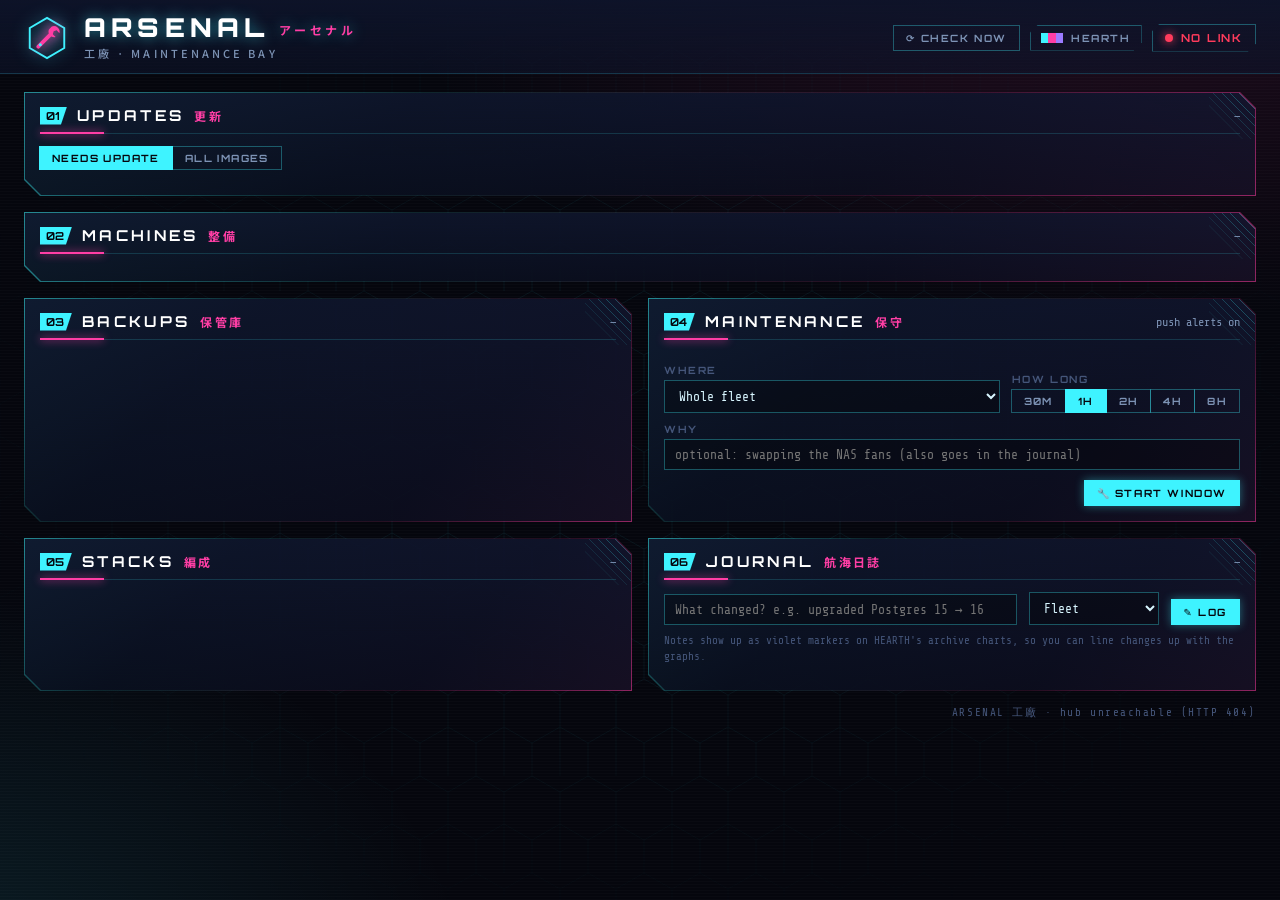
==== app/static/arsenal.html @ 96177a73 "v3.3: GATE service portal and ARSENAL maintenance bay" ====
<!doctype html>
<html lang="en">
<head>
<meta charset="utf-8">
<meta name="viewport" content="width=device-width, initial-scale=1">
<title>ARSENAL // 工廠</title>
<meta name="theme-color" content="#05060d">
<link rel="icon" href="data:image/svg+xml,%3Csvg xmlns='http://www.w3.org/2000/svg' viewBox='0 0 32 32'%3E%3Cpath d='M16 2 29 9.5v13L16 30 3 22.5v-13z' fill='%2305060d' stroke='%233ef3ff' stroke-width='2'/%3E%3Cpath d='M10 22 19 13M17 11l4 4M9 21l2 2' stroke='%23ff3ea5' stroke-width='2.6' fill='none' stroke-linecap='round'/%3E%3C/svg%3E">
<link rel="preconnect" href="https://fonts.googleapis.com">
<link rel="preconnect" href="https://fonts.gstatic.com" crossorigin>
<link href="https://fonts.googleapis.com/css2?family=Orbitron:wght@500;700;900&family=Rajdhani:wght@500;600;700&family=Share+Tech+Mono&family=Noto+Sans+JP:wght@400;700&display=swap" rel="stylesheet">
<link rel="stylesheet" href="style.css">
<script>try{var t=new URLSearchParams(location.search).get('theme')||localStorage.getItem('hearth.theme');if(t&&t!=='hearth')document.documentElement.dataset.theme=t}catch(e){}</script>
</head>
<body class="arsenal">
<div class="bg-hex" aria-hidden="true"></div>
<div class="bg-scan" aria-hidden="true"></div>

<header class="top a-top">
  <a class="brand" href="./" title="Back to system select">
    <svg class="brand-mark" viewBox="0 0 48 48" aria-hidden="true">
      <path d="M24 3 42 13.5v21L24 45 6 34.5v-21z" class="bm-hex"/>
      <path d="M15 33 28 20" class="bm-wrench"/><path d="M26 15a6 6 0 0 0 7 8l-3-3 1-3 3-1 3 3a6 6 0 0 0-8-7z" class="bm-head"/>
      <circle cx="17" cy="31" r="1.6" class="bm-bolt"/>
    </svg>
    <div>
      <div class="logo">ARSENAL<em>アーセナル</em></div>
      <div class="sub">工廠 · MAINTENANCE BAY</div>
    </div>
  </a>
  <div class="a-stats" id="stats" aria-live="polite"></div>
  <div class="hud-ctl">
    <button class="tgl" id="checkAll" type="button" title="Check every machine for image updates now">⟳ CHECK NOW</button>
    <div class="theme-pick">
      <button class="tbtn" id="themeBtn" type="button" aria-haspopup="true" aria-expanded="false" title="Theme">
        <span class="sw"><i style="background:var(--a1)"></i><i style="background:var(--a2)"></i><i style="background:var(--a3)"></i></span><span id="themeName">HEARTH</span>
      </button>
      <div class="theme-menu" id="themeMenu" hidden></div>
    </div>
    <div class="link" id="link" title="Hub link"><i></i><span>NO LINK</span></div>
  </div>
</header>

<div class="a-ro" id="readonly" hidden><b>READ-ONLY // 閲覧専用</b> Updating, pruning and stack control need <code>HEARTH_ALLOW_CONTROL=1</code> on the hub, and on each agent you want to control. Checks, maintenance windows and the journal work without it.</div>

<main class="a-grid">
  <section class="panel a-upd" id="updates">
    <div class="ph"><span class="no">01</span><h2>UPDATES</h2><span class="jp">更新</span><span class="meta" id="updMeta">—</span></div>
    <div class="a-tools">
      <div class="seg-tabs" id="updView" role="tablist" aria-label="Which images to list">
        <button type="button" data-v="todo" class="on">NEEDS UPDATE</button><button type="button" data-v="all">ALL IMAGES</button>
      </div>
      <button class="tgl" id="updAll" type="button" hidden>⬆ UPDATE ALL</button>
      <span class="a-hint" id="updHint"></span>
    </div>
    <div class="a-table" id="updList" role="table" aria-label="Container images"></div>
    <div class="empty" id="updEmpty" hidden></div>
  </section>

  <section class="panel a-mach">
    <div class="ph"><span class="no">02</span><h2>MACHINES</h2><span class="jp">整備</span><span class="meta" id="machMeta">—</span></div>
    <div class="a-machines" id="machines"></div>
  </section>

  <section class="panel a-bk">
    <div class="ph"><span class="no">03</span><h2>BACKUPS</h2><span class="jp">保管庫</span><span class="meta" id="bkMeta">—</span></div>
    <div class="a-rows" id="backups"></div>
  </section>

  <section class="panel a-maint" id="maint">
    <div class="ph"><span class="no">04</span><h2>MAINTENANCE</h2><span class="jp">保守</span><span class="meta" id="mtMeta">push alerts on</span></div>
    <div class="a-rows" id="windows"></div>
    <form class="a-form" id="mtForm" autocomplete="off">
      <label>WHERE<select name="node" id="mtNode"><option value="">Whole fleet</option></select></label>
      <div class="lbl">HOW LONG<div class="seg-tabs" id="mtDur"><button type="button" data-m="30">30M</button><button type="button" data-m="60" class="on">1H</button><button type="button" data-m="120">2H</button><button type="button" data-m="240">4H</button><button type="button" data-m="480">8H</button></div></div>
      <label class="wide">WHY<input name="reason" maxlength="200" placeholder="optional: swapping the NAS fans (also goes in the journal)"></label>
      <button class="tgl on" type="submit">🔧 START WINDOW</button>
    </form>
  </section>

  <section class="panel a-stk">
    <div class="ph"><span class="no">05</span><h2>STACKS</h2><span class="jp">編成</span><span class="meta" id="stkMeta">—</span></div>
    <div id="stacks"></div>
  </section>

  <section class="panel a-jrn">
    <div class="ph"><span class="no">06</span><h2>JOURNAL</h2><span class="jp">航海日誌</span><span class="meta" id="jrnMeta">—</span></div>
    <form class="a-form a-note" id="jrnForm" autocomplete="off">
      <input name="text" maxlength="500" placeholder="What changed? e.g. upgraded Postgres 15 → 16" aria-label="Journal note" required>
      <select name="node" id="jrnNode" aria-label="Machine"><option value="">Fleet</option></select>
      <button class="tgl on" type="submit">✎ LOG</button>
    </form>
    <p class="a-hint">Notes show up as violet markers on HEARTH's archive charts, so you can line changes up with the graphs.</p>
    <ol class="a-journal" id="journal"></ol>
  </section>
</main>

<div class="modal" id="modal" role="dialog" aria-modal="true" aria-labelledby="modalTitle" hidden>
  <div class="modal-box">
    <header><h3 id="modalTitle"></h3><button class="sb-x" id="modalClose" type="button" aria-label="Close">✕</button></header>
    <div class="modal-body" id="modalBody"></div>
  </div>
</div>
<div class="toasts" id="toasts" aria-live="polite"></div>

<footer class="foot">ARSENAL 工廠 · <span id="footInfo">connecting to the hub</span></footer>

<script src="ui.js"></script>
<script src="arsenal.js"></script>
</body>
</html>
---- app/static/style.css ----
/* HEARTH // 炉心監視システム — sci-fi anime HUD */
/* Accent roles: --a1 primary, --a2 secondary, --a3 tertiary. Status colours (green/amber/red) never change. */
:root {
  --a1: #3ef3ff; --a1-rgb: 62, 243, 255;
  --a2: #ff3ea5; --a2-rgb: 255, 62, 165;
  --a3: #9b7bff; --a3-rgb: 155, 123, 255;
  --s-rgb: 14, 20, 42;
  --bg: #05060d;
  --bg2: #0a0d1c;
  --panel: rgba(9, 13, 28, 0.9);
  --text: #d8f6ff;
  --dim: #7d93b5;
  --faint: #45567a;
  --green: #5dff9e;
  --amber: #ffb63e;
  --red: #ff3b5c;
  --f-disp: "Orbitron", "Rajdhani", system-ui, sans-serif;
  --f-ui: "Rajdhani", "Noto Sans JP", system-ui, sans-serif;
  --f-mono: "Share Tech Mono", ui-monospace, "SFMono-Regular", Menlo, monospace;
  --f-jp: "Noto Sans JP", "Hiragino Sans", "Yu Gothic", sans-serif;
  --cut: 16px;
  --chamfer: polygon(0 0, calc(100% - var(--cut)) 0, 100% var(--cut), 100% 100%, var(--cut) 100%, 0 calc(100% - var(--cut)));
}
/* 赤警報 REDLINE */
:root[data-theme="redline"] {
  --a1: #ff6a3d; --a1-rgb: 255, 106, 61;
  --a2: #ffd23f; --a2-rgb: 255, 210, 63;
  --a3: #ff9a76; --a3-rgb: 255, 154, 118;
  --s-rgb: 38, 14, 12; --bg: #0b0405; --bg2: #160808; --panel: rgba(24, 9, 9, 0.9);
  --text: #ffe9e0; --dim: #b58a7d; --faint: #6e4a42;
}
/* 機甲 MECHA */
:root[data-theme="mecha"] {
  --a1: #8dff5c; --a1-rgb: 141, 255, 92;
  --a2: #ffe14d; --a2-rgb: 255, 225, 77;
  --a3: #4dffd2; --a3-rgb: 77, 255, 210;
  --s-rgb: 16, 30, 16; --bg: #040805; --bg2: #08110a; --panel: rgba(9, 20, 11, 0.9);
  --text: #e4ffe0; --dim: #86a982; --faint: #47613f;
}
/* 桜 SAKURA */
:root[data-theme="sakura"] {
  --a1: #ff9ad5; --a1-rgb: 255, 154, 213;
  --a2: #8fdcff; --a2-rgb: 143, 220, 255;
  --a3: #d4b3ff; --a3-rgb: 212, 179, 255;
  --s-rgb: 36, 16, 34; --bg: #0b0510; --bg2: #150a18; --panel: rgba(24, 10, 26, 0.9);
  --text: #ffeaf6; --dim: #b48aa6; --faint: #6b4a63;
}
/* 月蝕 ECLIPSE */
:root[data-theme="eclipse"] {
  --a1: #c3a6ff; --a1-rgb: 195, 166, 255;
  --a2: #ffcb5c; --a2-rgb: 255, 203, 92;
  --a3: #7fb4ff; --a3-rgb: 127, 180, 255;
  --s-rgb: 22, 16, 42; --bg: #06050e; --bg2: #0d0a1c; --panel: rgba(14, 10, 30, 0.9);
  --text: #ece6ff; --dim: #8d86b5; --faint: #4c4675;
}
/* 紅 KURENAI */
:root[data-theme="kurenai"] {
  --a1: #ff2e4d; --a1-rgb: 255, 46, 77;
  --a2: #ff8a8a; --a2-rgb: 255, 138, 138;
  --a3: #c21a3a; --a3-rgb: 194, 26, 58;
  --s-rgb: 34, 6, 10; --bg: #0a0203; --bg2: #160406; --panel: rgba(26, 5, 8, 0.9);
  --text: #ffe3e6; --dim: #b57a82; --faint: #6e3a42;
}
/* 深海 ABYSS */
:root[data-theme="abyss"] {
  --a1: #2f9bff; --a1-rgb: 47, 155, 255;
  --a2: #3effc1; --a2-rgb: 62, 255, 193;
  --a3: #5a6bff; --a3-rgb: 90, 107, 255;
  --s-rgb: 6, 18, 38; --bg: #02060d; --bg2: #051022; --panel: rgba(5, 14, 30, 0.9);
  --text: #def0ff; --dim: #7a97b8; --faint: #3c5475;
}
/* 黄金 AURUM */
:root[data-theme="aurum"] {
  --a1: #ffc94a; --a1-rgb: 255, 201, 74;
  --a2: #fff1b8; --a2-rgb: 255, 241, 184;
  --a3: #d98b2b; --a3-rgb: 217, 139, 43;
  --s-rgb: 30, 22, 8; --bg: #090702; --bg2: #141006; --panel: rgba(22, 16, 6, 0.9);
  --text: #fff5dc; --dim: #b5a27a; --faint: #6e5f3e;
}
/* 幽霊 SPECTER */
:root[data-theme="specter"] {
  --a1: #e6eef7; --a1-rgb: 230, 238, 247;
  --a2: #9fb4c9; --a2-rgb: 159, 180, 201;
  --a3: #6e8296; --a3-rgb: 110, 130, 150;
  --s-rgb: 20, 23, 28; --bg: #060708; --bg2: #0d0f12; --panel: rgba(16, 18, 22, 0.9);
  --text: #f2f5f8; --dim: #8c96a2; --faint: #4c5560;
}
:root {
  --line: rgba(var(--a1-rgb), 0.16);
  --line-2: rgba(var(--a1-rgb), 0.32);
  --a1-d: rgba(var(--a1-rgb), 0.55);
  --a2-d: rgba(var(--a2-rgb), 0.55);
}

* { box-sizing: border-box; }
html, body { margin: 0; }
body {
  background: radial-gradient(1200px 700px at 85% -10%, rgba(var(--a2-rgb), 0.13), transparent 60%),
              radial-gradient(1000px 700px at -10% 110%, rgba(var(--a1-rgb), 0.11), transparent 60%),
              var(--bg);
  color: var(--text);
  font: 500 15px/1.35 var(--f-ui);
  min-height: 100vh;
  overflow-x: hidden;
  -webkit-font-smoothing: antialiased;
}
button, input { font: inherit; color: inherit; }
b { font-weight: 600; }

/* ── background layers ── */
.bg-hex, .bg-scan { position: fixed; inset: 0; pointer-events: none; z-index: 0; }
.bg-hex {
  --hex: url("data:image/svg+xml,%3Csvg xmlns='http://www.w3.org/2000/svg' width='56' height='97' viewBox='0 0 56 97'%3E%3Cpath d='M28 0 56 16v32L28 64 0 48V16zM28 64v33M0 48v49M56 48v49' fill='none' stroke='%23000'/%3E%3C/svg%3E");
  background: var(--a1); opacity: .06;
  -webkit-mask: var(--hex) 0 0 / 56px 97px repeat, radial-gradient(ellipse at center, #000 30%, transparent 85%);
  -webkit-mask-composite: source-in;
  mask: var(--hex) 0 0 / 56px 97px repeat, radial-gradient(ellipse at center, #000 30%, transparent 85%);
  mask-composite: intersect;
}
.bg-scan {
  background: repeating-linear-gradient(0deg, rgba(255, 255, 255, 0.018) 0 1px, transparent 1px 3px);
}
.bg-scan::after {
  content: ""; position: absolute; left: 0; right: 0; height: 180px; top: -200px;
  background: linear-gradient(180deg, transparent, rgba(var(--a1-rgb), 0.05), transparent);
  animation: sweep 9s linear infinite;
}
@keyframes sweep { to { transform: translateY(calc(100vh + 400px)); } }

/* ── boot ── */
#boot {
  position: fixed; inset: 0; z-index: 100; display: grid; place-items: center;
  background: var(--bg); transition: opacity .6s ease, visibility .6s;
}
#boot.done { opacity: 0; visibility: hidden; }
#boot[hidden] { display: none; }
.boot-box { width: min(560px, calc(100vw - 32px)); }
.boot-logo { font: 900 44px/1 var(--f-disp); letter-spacing: .18em; color: var(--a1);
  text-shadow: 0 0 18px var(--a1-d); display: flex; flex-direction: column; gap: 8px; }
.boot-logo span { font: 700 14px var(--f-jp); letter-spacing: .5em; color: var(--a2); text-shadow: 0 0 12px var(--a2-d); }
#bootLog { font: 13px/1.6 var(--f-mono); color: var(--dim); min-height: 10.5em; margin: 22px 0 14px; white-space: pre-wrap; }
#bootLog .ok { color: var(--green); }
.boot-bar { height: 4px; background: rgba(var(--a1-rgb), .12); }
.boot-bar i { display: block; height: 100%; width: 0; background: linear-gradient(90deg, var(--a1), var(--a2));
  box-shadow: 0 0 12px var(--a1); transition: width .25s; }

/* ── alert banner ── */
.alert-banner {
  position: relative; z-index: 5; display: none; align-items: center; gap: 14px; padding: 6px 16px;
  background: rgba(255, 59, 92, .14); border-bottom: 1px solid var(--red); color: #ffd5dc;
  font: 600 14px var(--f-ui); letter-spacing: .08em;
}
.alert-banner b { color: var(--red); font-family: var(--f-disp); font-size: 13px; letter-spacing: .14em; animation: blink 1s steps(2) infinite; }
.alert-banner .hz { flex: 1; height: 10px; min-width: 20px;
  background: repeating-linear-gradient(-45deg, var(--red) 0 8px, transparent 8px 16px); opacity: .7; }
body.alerting .alert-banner { display: flex; }
@keyframes blink { 50% { opacity: .35; } }

/* ── header ── */
a.brand { color: inherit; text-decoration: none; }
.top {
  /* above the ticker/fleet/stale banner (z 2) so the theme dropdown isn't covered by them */
  position: relative; z-index: 10; display: grid; grid-template-columns: auto 1fr auto auto; align-items: center;
  gap: 28px; padding: 14px 24px 12px; border-bottom: 1px solid var(--line);
  background: linear-gradient(180deg, rgba(var(--s-rgb), .95), rgba(var(--s-rgb), .6));
}
.brand { display: flex; align-items: center; gap: 14px; }
.brand-mark { width: 46px; height: 46px; filter: drop-shadow(0 0 8px var(--a1-d)); }
.bm-hex { fill: none; stroke: var(--a1); stroke-width: 2; }
.bm-flame { fill: var(--a2); filter: drop-shadow(0 0 6px var(--a2)); animation: flicker 2.4s ease-in-out infinite; transform-origin: 24px 34px; }
@keyframes flicker { 0%, 100% { transform: scale(1); opacity: 1; } 40% { transform: scale(.94, 1.04); opacity: .85; } 70% { transform: scale(1.03, .97); } }
.logo { font: 900 26px/1 var(--f-disp); letter-spacing: .2em; color: #fff; text-shadow: 0 0 14px var(--a1-d); }
.logo em { font: 700 12px var(--f-jp); font-style: normal; color: var(--a2); letter-spacing: .3em; margin-left: 10px; vertical-align: middle; }
.sub { font: 500 11px var(--f-jp); color: var(--dim); letter-spacing: .28em; margin-top: 5px; }
.hostinfo { display: flex; gap: 28px; flex-wrap: wrap; justify-self: center; }
.hostinfo div { display: flex; flex-direction: column; min-width: 0; }
.hostinfo label, .mini label, .big label, .hot label, .kv dt {
  font: 600 10px var(--f-disp); letter-spacing: .2em; color: var(--faint);
}
.hostinfo b { font: 15px var(--f-mono); color: var(--text); white-space: nowrap; overflow: hidden; text-overflow: ellipsis; max-width: 260px; }
.clock { text-align: right; }
#clock { font: 700 26px/1 var(--f-disp); letter-spacing: .08em; color: var(--a1); text-shadow: 0 0 12px var(--a1-d); font-variant-numeric: tabular-nums; }
#date { font: 12px var(--f-mono); color: var(--dim); letter-spacing: .2em; margin-top: 4px; }
.link { display: flex; align-items: center; gap: 8px; padding: 6px 12px; border: 1px solid var(--line-2);
  font: 700 11px var(--f-disp); letter-spacing: .16em; color: var(--red);
  clip-path: polygon(8px 0, 100% 0, 100% calc(100% - 8px), calc(100% - 8px) 100%, 0 100%, 0 8px); }
.link i { width: 8px; height: 8px; border-radius: 50%; background: currentColor; box-shadow: 0 0 10px currentColor; animation: blink 1s steps(2) infinite; }
.link.on { color: var(--green); }
.link.on i { animation: pulse 2s ease-in-out infinite; }
@keyframes pulse { 50% { opacity: .4; } }

/* ── ticker ── */
.ticker { position: relative; z-index: 2; overflow: hidden; border-bottom: 1px solid var(--line);
  background: rgba(var(--a2-rgb), .05); height: 26px; }
.ticker-track { display: flex; width: max-content; animation: tick 60s linear infinite; will-change: transform; }
.ticker-track span { font: 12px/26px var(--f-mono); color: var(--dim); letter-spacing: .12em; padding-right: 34px; white-space: nowrap; }
.ticker-track span b { color: var(--a1); font-weight: 400; display: inline-block; vertical-align: top;
  overflow: hidden; text-overflow: ellipsis; white-space: nowrap; font-variant-numeric: tabular-nums; }
.ticker-track span.m b { color: var(--a2); }
@keyframes tick { to { transform: translateX(-50%); } }

/* ── grid ── */
.grid {
  position: relative; z-index: 1; display: grid; gap: 16px; padding: 18px 24px 8px;
  grid-template-columns: minmax(0, 1fr) minmax(0, 1fr) minmax(0, 1fr);
  grid-template-areas:
    "core  net   net"
    "therm cont  cont"
    "stor  cont  cont"
    "hist  hist  hist"
    "nav   nodes log"
    "bea   bea   bea";
}
.p-core { grid-area: core; } .p-net { grid-area: net; } .p-therm { grid-area: therm; }
.p-cont { grid-area: cont; } .p-stor { grid-area: stor; } .p-nav { grid-area: nav; }
.p-nodes { grid-area: nodes; } .p-hist { grid-area: hist; } .p-log { grid-area: log; } .p-bea { grid-area: bea; }

@media (max-width: 1280px) {
  .grid { grid-template-columns: minmax(0, 1fr) minmax(0, 1fr);
    grid-template-areas: "core therm" "net net" "cont cont" "hist hist" "stor nav" "nodes log" "bea bea"; }
  .top { grid-template-columns: auto 1fr auto; }
  .hostinfo { grid-column: 1 / -1; grid-row: 2; justify-self: start; }
}
@media (max-width: 760px) {
  .grid { grid-template-columns: minmax(0, 1fr); padding: 12px 16px;
    grid-template-areas: "core" "net" "therm" "cont" "stor" "hist" "nav" "nodes" "log" "bea"; }
  .top { grid-template-columns: 1fr auto; padding: 12px 16px; gap: 12px 16px; }
  .clock { display: none; }
  .hostinfo { gap: 10px 20px; }
  .hud-ctl { gap: 6px; }
  #themeName { display: none; }
  .tbtn, .link { padding: 6px 8px; }
  .link span { display: none; }
  .fleet { padding: 12px 16px 0; }
  .stale-banner { margin: 12px 16px 0; }
  .logo { font-size: 20px; }
  .sub { letter-spacing: .12em; }
}

/* ── panel ── */
.panel {
  position: relative; min-width: 0; padding: 14px 16px 16px;
  background: linear-gradient(135deg, var(--a1-d), rgba(var(--a1-rgb), .12) 30%, rgba(var(--a2-rgb), .12) 70%, var(--a2-d));
  clip-path: var(--chamfer);
  animation: panelIn .7s cubic-bezier(.2, .8, .2, 1);
}
.panel::before {
  content: ""; position: absolute; inset: 1px; z-index: 0; clip-path: var(--chamfer);
  background: linear-gradient(180deg, rgba(var(--s-rgb), .94), var(--panel));
}
.panel::after {
  content: ""; position: absolute; z-index: 0; right: 1px; top: 1px; width: 46px; height: 46px;
  background: linear-gradient(225deg, var(--a1) 0 2px, transparent 2px), repeating-linear-gradient(225deg, transparent 0 5px, rgba(var(--a1-rgb), .25) 5px 6px);
  mask-image: linear-gradient(225deg, #000 30%, transparent 70%);
}
.panel > * { position: relative; z-index: 1; }
@keyframes panelIn { from { opacity: 0; transform: translateY(10px); filter: brightness(2); } }

.ph { display: flex; align-items: center; gap: 10px; margin-bottom: 12px; padding-bottom: 8px;
  border-bottom: 1px solid var(--line); position: relative; }
.ph::after { content: ""; position: absolute; left: 0; bottom: -1px; width: 64px; height: 2px; background: var(--a2); box-shadow: 0 0 8px var(--a2); }
.ph .no { font: 700 11px var(--f-disp); color: var(--bg); background: var(--a1); padding: 2px 8px 2px 6px;
  clip-path: polygon(0 0, 100% 0, calc(100% - 6px) 100%, 0 100%); }
.ph h2 { margin: 0; font: 700 15px var(--f-disp); letter-spacing: .22em; color: #fff; }
.ph .jp { font: 700 12px var(--f-jp); color: var(--a2); letter-spacing: .2em; white-space: nowrap; }
.ph .meta { margin-left: auto; font: 12px var(--f-mono); color: var(--dim); white-space: nowrap; overflow: hidden; text-overflow: ellipsis; min-width: 0; }

/* ── charts ── */
.chart-wrap { position: relative; height: 90px; margin-top: 10px; border: 1px solid var(--line);
  background: linear-gradient(180deg, rgba(var(--a1-rgb), .03), transparent); }
.chart-wrap.lg { height: 200px; }
.chart-wrap.xs { height: 58px; margin: 0; flex: 1; min-width: 0; }
.chart-wrap canvas { position: absolute; inset: 0; width: 100%; height: 100%; display: block; }
.legend { position: absolute; right: 8px; top: 5px; font: 10px var(--f-mono); color: var(--dim); letter-spacing: .1em; display: flex; align-items: center; gap: 5px; pointer-events: none; }
.legend i { width: 10px; height: 2px; display: inline-block; }
.legend i.c { background: var(--a1); box-shadow: 0 0 6px var(--a1); }
.legend i.m { background: var(--a2); box-shadow: 0 0 6px var(--a2); margin-left: 6px; }

/* ── core ── */
.core-body { display: grid; grid-template-columns: 190px 1fr; gap: 16px; align-items: center; }
.reactor { position: relative; width: 190px; aspect-ratio: 1; }
.reactor svg { width: 100%; height: 100%; overflow: visible; }
.r-track { fill: none; stroke: rgba(var(--a1-rgb), .1); stroke-width: 9; }
.r-track.thin { stroke-width: 6; stroke: rgba(var(--a2-rgb), .1); }
.r-cpu, .r-mem { fill: none; stroke-dasharray: 100; stroke-dashoffset: 100; transition: stroke-dashoffset .8s cubic-bezier(.2, .8, .2, 1), stroke .4s; }
.r-cpu { stroke: var(--a1); stroke-width: 9; filter: drop-shadow(0 0 6px var(--a1)); }
.r-mem { stroke: var(--a2); stroke-width: 6; filter: drop-shadow(0 0 5px var(--a2)); }
.r-dash { fill: none; stroke: var(--a1-d); stroke-width: 1.5; stroke-dasharray: 2 6; }
.r-dash2 { fill: none; stroke: rgba(var(--a2-rgb), .45); stroke-width: 1; stroke-dasharray: 18 6 2 6; }
.r-tri { fill: var(--a2); }
.reactor.hot .r-cpu { stroke: var(--red); filter: drop-shadow(0 0 8px var(--red)); }
.reactor.warm .r-cpu { stroke: var(--amber); filter: drop-shadow(0 0 7px var(--amber)); }
.r-center { position: absolute; inset: 0; display: grid; place-content: center; text-align: center; }
.r-val { font: 700 40px/1 var(--f-disp); color: #fff; text-shadow: 0 0 14px var(--a1-d); font-variant-numeric: tabular-nums; }
.r-val small { font-size: 16px; color: var(--a1); margin-left: 2px; }
.r-lbl { font: 700 10px var(--f-jp); letter-spacing: .3em; color: var(--dim); margin-top: 4px; }
.r-mem-lbl { font: 12px var(--f-mono); color: var(--a2); margin-top: 6px; }
.kv { margin: 0; display: grid; grid-template-columns: 1fr 1fr; gap: 10px 14px; }
.kv div { border-left: 2px solid var(--line-2); padding-left: 9px; min-width: 0; }
.kv dd { margin: 2px 0 0; font: 15px var(--f-mono); color: var(--text); white-space: nowrap; overflow: hidden; text-overflow: ellipsis; }
.cores { display: flex; gap: 3px; height: 40px; margin-top: 14px; align-items: flex-end; }
.cores i { flex: 1; min-width: 2px; height: 100%; position: relative; background: rgba(var(--a1-rgb), .07); }
.cores i::after { content: ""; position: absolute; left: 0; right: 0; bottom: 0; height: var(--h, 0%);
  background: linear-gradient(0deg, var(--a1), var(--a3)); box-shadow: 0 0 6px rgba(var(--a1-rgb), .5); transition: height .6s ease; }
.cores i.hi::after { background: linear-gradient(0deg, var(--a2), var(--amber)); }
@media (max-width: 420px) {
  .core-body { grid-template-columns: 1fr; justify-items: center; }
  .kv { width: 100%; }
}

/* ── network ── */
.net-read { display: grid; grid-template-columns: 1.4fr 1.4fr repeat(3, 1fr); grid-template-rows: auto auto; gap: 8px 16px; }
.net-read .big { grid-row: span 2; display: flex; flex-direction: column; justify-content: center;
  padding: 6px 12px; border-left: 3px solid var(--a1); background: linear-gradient(90deg, rgba(var(--a1-rgb), .08), transparent); }
.net-read .big.tx { border-color: var(--a2); background: linear-gradient(90deg, rgba(var(--a2-rgb), .08), transparent); }
.net-read .big b { font: 700 28px/1.1 var(--f-disp); color: var(--a1); text-shadow: 0 0 12px var(--a1-d); font-variant-numeric: tabular-nums; white-space: nowrap; }
.net-read .big.tx b { color: var(--a2); text-shadow: 0 0 12px var(--a2-d); }
.net-read .big small { font: 11px var(--f-mono); color: var(--dim); }
.net-read .mini { min-width: 0; }
.net-read .mini b { display: block; font: 15px var(--f-mono); white-space: nowrap; overflow: hidden; text-overflow: ellipsis; }
.ifaces { display: flex; flex-wrap: wrap; gap: 8px; margin-top: 12px; }
.iface { cursor: pointer; display: grid; grid-template-columns: auto 1fr; gap: 0 8px; align-items: center; padding: 6px 12px 6px 9px;
  border: 1px solid var(--line); background: rgba(var(--a1-rgb), .03); text-align: left; min-width: 150px;
  clip-path: polygon(0 0, calc(100% - 8px) 0, 100% 8px, 100% 100%, 0 100%); transition: border-color .2s, background .2s; }
.iface:hover { border-color: var(--line-2); }
.iface.sel { border-color: var(--a1); background: rgba(var(--a1-rgb), .1); box-shadow: inset 0 0 12px rgba(var(--a1-rgb), .15); }
.iface .led { grid-row: span 2; }
.iface .n { font: 700 12px var(--f-disp); letter-spacing: .08em; }
.iface .n em { font: 10px var(--f-mono); font-style: normal; color: var(--faint); margin-left: 6px; letter-spacing: .05em; }
.iface .r { font: 11px var(--f-mono); color: var(--dim); white-space: nowrap; }
.iface .r .d { color: var(--a1); } .iface .r .u { color: var(--a2); }
.led { width: 8px; height: 8px; border-radius: 50%; background: var(--faint); display: inline-block; flex: none; }
.led.on { background: var(--green); box-shadow: 0 0 8px var(--green); }
.led.warn { background: var(--amber); box-shadow: 0 0 8px var(--amber); }
.led.crit { background: var(--red); box-shadow: 0 0 8px var(--red); animation: blink 1s steps(2) infinite; }
@media (max-width: 1000px) {
  .net-read { grid-template-columns: 1fr 1fr; grid-template-rows: none; }
  .net-read .big { grid-row: auto; }
  .net-read .big b { font-size: 22px; }
}
@media (max-width: 760px) { .net-read { grid-template-columns: 1fr 1fr 1fr; } .net-read .big { grid-column: span 3; } .chart-wrap.lg { height: 160px; } }

/* ── thermal ── */
.therm-head { display: flex; gap: 14px; align-items: stretch; margin-bottom: 12px; }
.hot { display: flex; flex-direction: column; justify-content: center; min-width: 110px; }
.hot b { font: 700 32px/1.05 var(--f-disp); color: var(--a1); text-shadow: 0 0 12px currentColor; transition: color .4s; }
.hot b.warn { color: var(--amber); } .hot b.crit { color: var(--red); animation: blink 1s steps(2) infinite; }
.hot small { font: 11px var(--f-mono); color: var(--dim); white-space: nowrap; overflow: hidden; text-overflow: ellipsis; }
.temps { display: flex; flex-direction: column; gap: 10px; max-height: 480px; overflow-y: auto; padding-right: 4px; }
.chip-grp > header { display: flex; justify-content: space-between; font: 700 11px var(--f-disp); letter-spacing: .16em; color: var(--a3); margin-bottom: 5px; }
.chip-grp > header span { font: 11px var(--f-mono); color: var(--faint); letter-spacing: .05em; }
.tiles { display: grid; grid-template-columns: repeat(auto-fill, minmax(96px, 1fr)); gap: 5px; }
.tile { position: relative; padding: 5px 7px 7px; background: rgba(var(--a1-rgb), .04); border: 1px solid var(--line); overflow: hidden; }
.tile .l { font: 10px var(--f-mono); color: var(--dim); white-space: nowrap; overflow: hidden; text-overflow: ellipsis; display: block; }
.tile .v { font: 700 16px var(--f-disp); color: var(--a1); font-variant-numeric: tabular-nums; }
.tile .v small { font-size: 10px; color: var(--dim); margin-left: 1px; }
.tile .b { position: absolute; left: 0; bottom: 0; height: 3px; width: var(--w, 0%); background: var(--a1); box-shadow: 0 0 6px var(--a1); transition: width .6s, background .4s; }
.tile.warm .v { color: #fff27a; } .tile.warm .b { background: #fff27a; box-shadow: 0 0 6px #fff27a; }
.tile.warn { border-color: rgba(255, 182, 62, .5); } .tile.warn .v { color: var(--amber); } .tile.warn .b { background: var(--amber); box-shadow: 0 0 6px var(--amber); }
.tile.crit { border-color: var(--red); background: rgba(255, 59, 92, .12); } .tile.crit .v { color: var(--red); } .tile.crit .b { background: var(--red); }
.fans { display: flex; flex-wrap: wrap; gap: 6px; margin-top: 10px; }
.fans:empty { display: none; }
.fan { font: 11px var(--f-mono); color: var(--dim); border: 1px solid var(--line); padding: 3px 8px; display: flex; gap: 6px; align-items: center; }
.fan b { color: var(--text); font-weight: 400; }
.fan svg { width: 12px; height: 12px; fill: var(--a1); animation: spin var(--spd, 2s) linear infinite; }
@keyframes spin { to { transform: rotate(360deg); } }

/* ── containers ── */
.cont-tools { display: flex; gap: 10px; align-items: center; flex-wrap: wrap; margin-bottom: 12px; }
.cont-tools input { flex: 1 1 180px; max-width: 280px; background: rgba(var(--a1-rgb), .05); border: 1px solid var(--line-2);
  padding: 6px 10px; font: 13px var(--f-mono); letter-spacing: .08em; outline: none; }
.cont-tools input:focus { border-color: var(--a1); box-shadow: 0 0 10px rgba(var(--a1-rgb), .25); }
.cont-tools input::placeholder { color: var(--faint); }
.tgl, .tab { cursor: pointer; background: transparent; border: 1px solid var(--line-2); padding: 6px 12px;
  font: 700 10px var(--f-disp); letter-spacing: .16em; color: var(--dim); }
.tgl.on, .tab.on { color: var(--bg); background: var(--a1); border-color: var(--a1); box-shadow: 0 0 10px rgba(var(--a1-rgb), .4); }
.cont-sum { margin-left: auto; display: flex; gap: 14px; font: 12px var(--f-mono); color: var(--dim); }
.cont-sum b { color: var(--text); font-weight: 400; }
.cont-sum .g b { color: var(--green); } .cont-sum .r b { color: var(--red); }
.cont-empty { padding: 26px; text-align: center; font: 14px var(--f-mono); color: var(--dim); border: 1px dashed var(--line-2); }
.cont-empty b { display: block; color: var(--amber); font: 700 13px var(--f-disp); letter-spacing: .2em; margin-bottom: 8px; }
.cards { display: grid; grid-template-columns: repeat(auto-fill, minmax(232px, 1fr)); gap: 10px; max-height: 780px; overflow-y: auto; padding-right: 4px; align-content: start; }
.ct { position: relative; padding: 10px 12px; background: linear-gradient(160deg, rgba(var(--a1-rgb), .06), rgba(var(--a3-rgb), .03));
  border: 1px solid var(--line); clip-path: polygon(0 0, calc(100% - 10px) 0, 100% 10px, 100% 100%, 10px 100%, 0 calc(100% - 10px));
  transition: border-color .3s, opacity .3s; }
.ct::before { content: ""; position: absolute; left: 0; top: 0; bottom: 0; width: 2px; background: var(--green); box-shadow: 0 0 8px var(--green); }
.ct.down { opacity: .55; } .ct.down::before { background: var(--faint); box-shadow: none; }
.ct.bad::before { background: var(--red); box-shadow: 0 0 8px var(--red); }
.ct.bad { border-color: rgba(255, 59, 92, .5); }
.ct.paused::before, .ct.starting::before { background: var(--amber); box-shadow: 0 0 8px var(--amber); }
.ct:hover { border-color: var(--line-2); }
.ct-top { display: flex; align-items: center; gap: 7px; min-width: 0; }
.ct-name { font: 700 14px var(--f-ui); letter-spacing: .04em; white-space: nowrap; overflow: hidden; text-overflow: ellipsis; flex: 1; min-width: 0; }
.ct-tag { font: 9px var(--f-disp); letter-spacing: .12em; padding: 1px 5px; border: 1px solid var(--line-2); color: var(--a3); white-space: nowrap; max-width: 90px; overflow: hidden; text-overflow: ellipsis; }
.ct-tag:empty { display: none; }
.ct-img { font: 11px var(--f-mono); color: var(--faint); white-space: nowrap; overflow: hidden; text-overflow: ellipsis; margin: 2px 0 8px; }
.bar-row { display: grid; grid-template-columns: 30px 1fr 64px; gap: 8px; align-items: center; margin-top: 4px; }
.bar-row label { font: 700 9px var(--f-disp); letter-spacing: .14em; color: var(--faint); }
.bar-row .v { font: 11px var(--f-mono); color: var(--text); text-align: right; white-space: nowrap; }
.bar { height: 5px; background: rgba(var(--a1-rgb), .08); position: relative; overflow: hidden; }
.bar i { position: absolute; inset: 0 auto 0 0; width: var(--w, 0%); background: var(--a1); box-shadow: 0 0 6px var(--a1); transition: width .6s ease; }
.bar.mag i { background: var(--a2); box-shadow: 0 0 6px var(--a2); }
.bar.hi i { background: var(--amber); box-shadow: 0 0 6px var(--amber); }
.ct-foot { display: flex; justify-content: space-between; gap: 8px; margin-top: 8px; font: 11px var(--f-mono); color: var(--dim); }
.ct-foot .net { white-space: nowrap; } .ct-foot .net .d { color: var(--a1); } .ct-foot .net .u { color: var(--a2); }
.ct-foot .st { white-space: nowrap; overflow: hidden; text-overflow: ellipsis; text-align: right; min-width: 0; }

/* ── storage ── */
.disks { display: flex; flex-direction: column; gap: 12px; }
.disk-top { display: flex; justify-content: space-between; gap: 10px; align-items: baseline; }
.disk-top .mp { font: 700 13px var(--f-ui); letter-spacing: .04em; white-space: nowrap; overflow: hidden; text-overflow: ellipsis; min-width: 0; }
.disk-top .mp em { font: 10px var(--f-mono); font-style: normal; color: var(--faint); margin-left: 6px; }
.disk-top .sz { font: 11px var(--f-mono); color: var(--dim); white-space: nowrap; }
.disk .seg { height: 10px; margin-top: 5px; position: relative; background: repeating-linear-gradient(90deg, rgba(var(--a1-rgb), .08) 0 6px, transparent 6px 8px); }
.disk .seg i { position: absolute; inset: 0 auto 0 0; width: var(--w); transition: width .6s;
  background: repeating-linear-gradient(90deg, var(--a1) 0 6px, transparent 6px 8px); filter: drop-shadow(0 0 4px var(--a1)); }
.disk.warn .seg i { background: repeating-linear-gradient(90deg, var(--amber) 0 6px, transparent 6px 8px); filter: drop-shadow(0 0 4px var(--amber)); }
.disk.crit .seg i { background: repeating-linear-gradient(90deg, var(--red) 0 6px, transparent 6px 8px); filter: drop-shadow(0 0 4px var(--red)); }
.disk .pct { font: 11px var(--f-mono); color: var(--a1); }
.empty { font: 12px var(--f-mono); color: var(--faint); padding: 10px 0; }

/* ── navigator ── */
.nav-body { display: grid; grid-template-columns: 138px 1fr; gap: 16px; align-items: center; }
.nav-face { text-align: center; }
.nf-screen { position: relative; aspect-ratio: 1.15; display: grid; place-items: center; border: 1px solid var(--a1-d);
  background: radial-gradient(circle at 50% 45%, rgba(var(--a1-rgb), .16), rgba(5, 6, 13, .9) 70%);
  clip-path: polygon(12px 0, calc(100% - 12px) 0, 100% 12px, 100% calc(100% - 12px), calc(100% - 12px) 100%, 12px 100%, 0 calc(100% - 12px), 0 12px);
  overflow: hidden; }
.nf-screen::after { content: ""; position: absolute; inset: 0; background: repeating-linear-gradient(0deg, rgba(0, 0, 0, .25) 0 1px, transparent 1px 3px); }
#navKao { font: 700 19px var(--f-jp); color: var(--a1); text-shadow: 0 0 10px var(--a1); white-space: nowrap; animation: bob 3s ease-in-out infinite; }
.nav-face.warn #navKao { color: var(--amber); text-shadow: 0 0 10px var(--amber); }
.nav-face.crit #navKao { color: var(--red); text-shadow: 0 0 10px var(--red); animation: shake .4s linear infinite; }
.nav-face.crit .nf-screen { border-color: var(--red); }
.nav-face.happy #navKao { color: var(--a2); text-shadow: 0 0 10px var(--a2); }
@keyframes bob { 50% { transform: translateY(-3px); } }
@keyframes shake { 25% { transform: translate(-1px, 1px); } 75% { transform: translate(1px, -1px); } }
.nf-name { font: 700 11px var(--f-jp); letter-spacing: .3em; color: var(--a2); margin-top: 7px; }
.nav-talk { position: relative; padding: 10px 14px; border: 1px solid var(--line-2); background: rgba(var(--a1-rgb), .04); min-height: 120px; }
.nav-talk::before { content: ""; position: absolute; left: -7px; top: 34px; width: 12px; height: 12px; background: var(--bg2);
  border-left: 1px solid var(--line-2); border-bottom: 1px solid var(--line-2); transform: rotate(45deg); }
.nt-mood { font: 700 10px var(--f-disp); letter-spacing: .2em; color: var(--green); }
.nt-mood.warn { color: var(--amber); } .nt-mood.crit { color: var(--red); }
#navLine { margin: 6px 0 4px; font: 600 15px/1.4 var(--f-ui); min-height: 2.8em; }
#navLine::after { content: "▌"; color: var(--a1); animation: blink .8s steps(2) infinite; margin-left: 2px; }
.nt-jp { margin: 0; font: 12px var(--f-jp); color: var(--dim); }
@media (max-width: 420px) { .nav-body { grid-template-columns: 1fr; } .nav-face { max-width: 160px; margin: 0 auto; } .nav-talk::before { display: none; } }

/* ── lists ── */
.tabs { display: flex; gap: 6px; margin-bottom: 10px; }
.list { list-style: none; margin: 0; padding: 0; max-height: 300px; overflow-y: auto; }
.list li { display: grid; grid-template-columns: 1fr auto; gap: 2px 10px; padding: 6px 4px; border-bottom: 1px dashed var(--line); font: 12px var(--f-mono); }
.list li:hover { background: rgba(var(--a1-rgb), .04); }
.list .ip { color: var(--text); white-space: nowrap; overflow: hidden; text-overflow: ellipsis; }
.list .aux { color: var(--faint); grid-column: 1; font-size: 11px; white-space: nowrap; overflow: hidden; text-overflow: ellipsis; }
.list .side { grid-row: span 2; align-self: center; text-align: right; color: var(--dim); }
.badge { font: 700 9px var(--f-disp); letter-spacing: .12em; padding: 1px 5px; border: 1px solid currentColor; margin-left: 6px; }
.badge.lan { color: var(--green); } .badge.wan { color: var(--a2); } .badge.vpn { color: var(--a3); }

/* ── log ── */
.log { list-style: none; margin: 0; padding: 0; max-height: 300px; overflow-y: auto; font: 12px/1.45 var(--f-mono); }
.log li { display: grid; grid-template-columns: 62px 62px minmax(0, 1fr); gap: 8px; padding: 4px 2px; border-bottom: 1px dashed var(--line); animation: logIn .5s ease; }
.log time { color: var(--faint); }
.log .src { font: 700 9px/1.9 var(--f-disp); letter-spacing: .12em; text-transform: uppercase; color: var(--a1); }
.log .msg { color: var(--text); word-break: break-word; }
.log li.warn .src, .log li.warn .msg { color: var(--amber); }
.log li.crit .src, .log li.crit .msg { color: var(--red); }
.log li.ok .src { color: var(--green); }
@keyframes logIn { from { background: rgba(var(--a1-rgb), .18); transform: translateX(-6px); } }

/* ── header controls: theme picker + link ── */
.hud-ctl { display: flex; align-items: center; gap: 10px; }
.theme-pick { position: relative; }
.tbtn { cursor: pointer; display: flex; align-items: center; gap: 8px; padding: 6px 10px; background: transparent;
  border: 1px solid var(--line-2); font: 700 10px var(--f-disp); letter-spacing: .16em; color: var(--dim);
  clip-path: polygon(8px 0, 100% 0, 100% calc(100% - 8px), calc(100% - 8px) 100%, 0 100%, 0 8px); }
.tbtn:hover, .tbtn[aria-expanded="true"] { color: var(--text); border-color: var(--a1); }
.sw { display: inline-flex; width: 22px; height: 10px; flex: none; }
.sw i { flex: 1; }
.theme-menu { position: absolute; right: 0; top: calc(100% + 6px); z-index: 50; min-width: 210px; padding: 6px; max-height: calc(100vh - 90px); overflow-y: auto;
  background: rgba(var(--s-rgb), .98); border: 1px solid var(--a1-d); box-shadow: 0 10px 40px rgba(0, 0, 0, .6); }
.theme-menu button { cursor: pointer; display: flex; align-items: center; gap: 10px; width: 100%; padding: 8px 10px;
  background: transparent; border: 0; text-align: left; font: 700 11px var(--f-disp); letter-spacing: .14em; color: var(--dim); }
.theme-menu button:hover { background: rgba(var(--a1-rgb), .08); color: var(--text); }
.theme-menu button.on { color: var(--a1); }
.theme-menu button em { margin-left: auto; font: 11px var(--f-jp); font-style: normal; color: var(--faint); letter-spacing: .1em; }

/* ── fleet strip ── */
.fleet { position: relative; z-index: 2; display: flex; gap: 10px; padding: 12px 24px 0; overflow-x: auto; scrollbar-width: thin; scrollbar-color: var(--line-2) transparent; }
.fleet[hidden] { display: none; }
.fleet .lbl { flex: none; align-self: center; font: 700 10px var(--f-disp); letter-spacing: .2em; color: var(--faint); writing-mode: vertical-rl; transform: rotate(180deg); }
.node { cursor: pointer; flex: none; display: grid; grid-template-columns: auto 1fr auto; gap: 2px 8px; align-items: center; min-width: 200px;
  padding: 8px 12px; background: rgba(var(--s-rgb), .7); border: 1px solid var(--line); text-align: left;
  clip-path: polygon(0 0, calc(100% - 10px) 0, 100% 10px, 100% 100%, 0 100%); transition: border-color .2s, background .2s; }
.node:hover { border-color: var(--line-2); }
.node.sel { border-color: var(--a1); background: rgba(var(--a1-rgb), .1); box-shadow: inset 0 -2px 0 var(--a1); }
.node .nm { font: 700 13px var(--f-disp); letter-spacing: .08em; white-space: nowrap; overflow: hidden; text-overflow: ellipsis; }
.node .tg { font: 700 9px var(--f-disp); letter-spacing: .14em; padding: 1px 5px; border: 1px solid var(--line-2); color: var(--a3); }
.node .tg.alert { color: var(--red); border-color: var(--red); }
.node .st { grid-column: 1 / -1; display: flex; gap: 12px; font: 11px var(--f-mono); color: var(--dim); white-space: nowrap; }
.node .st b { font-weight: 400; color: var(--text); }
.node.lost { border-color: rgba(255, 59, 92, .5); }
.node.lost .nm { color: var(--red); }
.node.lost .st { color: var(--red); }

/* ── stale node banner ── */
.stale-banner { display: none; position: relative; z-index: 2; margin: 12px 24px 0; padding: 8px 14px; border: 1px solid var(--red);
  background: rgba(255, 59, 92, .1); font: 600 13px var(--f-mono); color: #ffd5dc; letter-spacing: .06em; }
.stale-banner b { color: var(--red); font-family: var(--f-disp); font-size: 12px; letter-spacing: .16em; margin-right: 10px; animation: blink 1s steps(2) infinite; }
body.stale .stale-banner { display: block; }
body.stale .grid { filter: saturate(.25) brightness(.8); }

/* ── archive / history ── */
.hist-tools { display: flex; align-items: center; gap: 14px; flex-wrap: wrap; margin-bottom: 12px; }
.seg-tabs { display: flex; }
.seg-tabs button { cursor: pointer; background: transparent; border: 1px solid var(--line-2); margin-left: -1px; padding: 5px 12px;
  font: 700 10px var(--f-disp); letter-spacing: .14em; color: var(--dim); }
.seg-tabs button.on { background: var(--a1); color: var(--bg); border-color: var(--a1); position: relative; }
.hist-sum { display: flex; flex-wrap: wrap; gap: 6px 18px; font: 12px var(--f-mono); color: var(--dim); }
.hist-sum b { color: var(--text); font-weight: 400; }
.hist-sum .hl b { color: var(--a2); }
.hist-grid { display: grid; grid-template-columns: repeat(3, minmax(0, 1fr)); gap: 14px; }
.hist-cell > label { display: flex; justify-content: space-between; font: 700 10px var(--f-disp); letter-spacing: .16em; color: var(--faint); }
.hist-cell > label span { font: 11px var(--f-mono); letter-spacing: .04em; color: var(--dim); }
.chart-wrap.md { height: 150px; margin-top: 6px; }
@media (max-width: 1000px) { .hist-grid { grid-template-columns: minmax(0, 1fr); } }

/* chart tooltip */
.tip { position: absolute; z-index: 5; pointer-events: none; padding: 6px 9px; min-width: 110px; font: 11px/1.5 var(--f-mono);
  background: rgba(var(--s-rgb), .96); border: 1px solid var(--a1-d); box-shadow: 0 6px 24px rgba(0, 0, 0, .5); white-space: nowrap; }
.tip[hidden] { display: none; }
.tip .tt { color: var(--faint); }
.tip i { display: inline-block; width: 8px; height: 8px; margin-right: 6px; }

/* ── drives (S.M.A.R.T.) ── */
.sub-h { display: flex; justify-content: space-between; align-items: baseline; margin: 16px 0 8px; padding-top: 10px; border-top: 1px dashed var(--line);
  font: 700 11px var(--f-disp); letter-spacing: .16em; color: var(--a3); }
.sub-h span { font: 11px var(--f-mono); color: var(--faint); letter-spacing: .04em; }
.drives { display: grid; gap: 8px; }
.drv { padding: 8px 10px; border: 1px solid var(--line); background: rgba(var(--a1-rgb), .03); }
.drv.warn { border-color: rgba(255, 182, 62, .55); } .drv.crit { border-color: var(--red); background: rgba(255, 59, 92, .08); }
.drv-top { display: flex; align-items: center; gap: 8px; min-width: 0; }
.drv-top .md { font: 700 13px var(--f-ui); flex: 1; min-width: 0; white-space: nowrap; overflow: hidden; text-overflow: ellipsis; }
.drv-top .md em { font: 10px var(--f-mono); font-style: normal; color: var(--faint); margin-left: 6px; }
.hb { font: 700 9px var(--f-disp); letter-spacing: .14em; padding: 1px 6px; border: 1px solid currentColor; color: var(--green); }
.drv.warn .hb { color: var(--amber); } .drv.crit .hb { color: var(--red); }
.drv-grid { display: grid; grid-template-columns: repeat(4, minmax(0, 1fr)); gap: 6px; margin: 6px 0; }
.drv-grid label { display: block; font: 700 8px var(--f-disp); letter-spacing: .14em; color: var(--faint); }
.drv-grid b { font: 12px var(--f-mono); font-weight: 400; white-space: nowrap; }
.drv .bar i { background: var(--green); box-shadow: 0 0 6px var(--green); }
.drv.warn .bar i { background: var(--amber); box-shadow: 0 0 6px var(--amber); }
.drv.crit .bar i { background: var(--red); box-shadow: 0 0 6px var(--red); }
.drv-note { font: 11px var(--f-mono); color: var(--amber); margin-top: 5px; }
.drv-note:empty { display: none; }
.disk .eta { display: block; font: 10px var(--f-mono); color: var(--faint); margin-top: 3px; }
.disk .eta.warn { color: var(--amber); } .disk .eta.crit { color: var(--red); }

/* navigator sfx toggle + log node tag */
.tgl.sm { padding: 3px 8px; font-size: 9px; margin-left: 8px; }
.log .nd { font: 700 9px var(--f-disp); letter-spacing: .1em; color: var(--a3); margin-right: 6px; }
body:not(.multi) .log .nd { display: none; }

/* scrollbars */
.temps, .cards, .list, .log { scrollbar-width: thin; scrollbar-color: var(--line-2) transparent; }

.foot { position: relative; z-index: 1; padding: 6px 24px 18px; font: 11px var(--f-mono); color: var(--faint); letter-spacing: .14em; text-align: right; }

@media (prefers-reduced-motion: reduce) {
  *, *::before, *::after { animation-duration: .001ms !important; animation-iteration-count: 1 !important; transition-duration: .001ms !important; }
}

/* ════════════ v3.1: command deck, modals, actions, beacons ════════════ */

/* hamburger */
.menu-btn { cursor: pointer; flex: none; width: 40px; height: 32px; display: flex; flex-direction: column; justify-content: center; gap: 5px;
  padding: 0 10px; background: transparent; border: 1px solid var(--line-2);
  clip-path: polygon(8px 0, 100% 0, 100% calc(100% - 8px), calc(100% - 8px) 100%, 0 100%, 0 8px); transition: border-color .2s, background .2s; }
.menu-btn span { display: block; height: 2px; background: var(--a1); box-shadow: 0 0 6px var(--a1); transition: transform .25s ease, opacity .2s; }
.menu-btn:hover, .menu-btn.on { border-color: var(--a1); background: rgba(var(--a1-rgb), .08); }
.menu-btn.on span:nth-child(1) { transform: translateY(7px) rotate(45deg); }
.menu-btn.on span:nth-child(2) { opacity: 0; }
.menu-btn.on span:nth-child(3) { transform: translateY(-7px) rotate(-45deg); }
:focus-visible { outline: 1px solid var(--a1); outline-offset: 2px; }

/* sidebar */
.scrim { position: fixed; inset: 0; z-index: 60; background: rgba(0, 0, 0, .5); opacity: 0; pointer-events: none; transition: opacity .25s; }
.scrim.on { opacity: 1; pointer-events: auto; }
.sidebar { position: fixed; top: 0; right: 0; bottom: 0; z-index: 61; width: min(380px, 100vw); display: flex; flex-direction: column;
  background: linear-gradient(180deg, rgba(var(--s-rgb), .99), var(--bg2)); border-left: 1px solid var(--a1-d);
  box-shadow: -20px 0 60px rgba(0, 0, 0, .55); transform: translateX(105%); visibility: hidden;
  transition: transform .3s cubic-bezier(.2, .8, .2, 1), visibility 0s .3s; }
.sidebar.open { transform: none; visibility: visible; transition: transform .3s cubic-bezier(.2, .8, .2, 1); }
.sidebar::before { content: ""; position: absolute; left: -1px; top: 0; width: 2px; height: 120px; background: var(--a2); box-shadow: 0 0 10px var(--a2); }
.sb-head { display: flex; align-items: center; justify-content: space-between; padding: 16px; border-bottom: 1px solid var(--line); }
.sb-head b { display: block; font: 900 15px var(--f-disp); letter-spacing: .24em; color: var(--a1); text-shadow: 0 0 10px var(--a1-d); }
.sb-head span { font: 700 11px var(--f-jp); letter-spacing: .4em; color: var(--a2); }
.sb-x { cursor: pointer; flex: none; width: 32px; height: 32px; background: transparent; border: 1px solid var(--line-2); color: var(--dim); font-size: 14px; }
.sb-x:hover { color: var(--text); border-color: var(--a1); }
.sb-body { flex: 1; overflow-y: auto; padding: 0 16px 24px; scrollbar-width: thin; scrollbar-color: var(--line-2) transparent; }
.sb-sec { padding: 14px 0 12px; border-bottom: 1px dashed var(--line); }
.sb-sec h4 { margin: 0 0 8px; display: flex; gap: 8px; align-items: baseline; font: 700 10px var(--f-disp); letter-spacing: .22em; color: var(--a3); }
.sb-sec h4 em { font: 700 10px var(--f-jp); font-style: normal; color: var(--faint); letter-spacing: .2em; }
.sb-list { display: flex; flex-direction: column; }
.sb-row, .sb-node { cursor: pointer; width: 100%; display: grid; align-items: center; gap: 8px; padding: 6px 8px; background: transparent;
  border: 1px solid transparent; text-align: left; }
.sb-row { grid-template-columns: 26px auto 1fr auto auto auto; }
.sb-row[hidden] { display: none; }
.sb-row:hover, .sb-node:hover { background: rgba(var(--a1-rgb), .07); border-color: var(--line); }
.sb-row .no { font: 700 10px var(--f-disp); color: var(--bg); background: var(--a1); padding: 1px 0; text-align: center; }
.sb-row .nm, .sb-node .nm { font: 700 12px var(--f-disp); letter-spacing: .12em; white-space: nowrap; overflow: hidden; text-overflow: ellipsis; }
.sb-row em { font: 11px var(--f-jp); font-style: normal; color: var(--faint); }
.sb-row .ft { font: 700 8px var(--f-disp); letter-spacing: .12em; color: var(--amber); justify-self: end; }
.sb-node { grid-template-columns: auto 1fr auto; }
.sb-node.sel { border-color: var(--a1); background: rgba(var(--a1-rgb), .1); }
.sb-node .st { font: 11px var(--f-mono); color: var(--dim); }
.sb-btns { display: flex; flex-wrap: wrap; gap: 6px; margin-top: 8px; }
.sb-btns .tgl { flex: 1; }
.sb-wide { width: 100%; margin-top: 8px; }
.sb-note { font: 12px/1.5 var(--f-mono); color: var(--dim); margin: 6px 0; }
.sb-note code { color: var(--a1); }
.sb-note b { color: var(--text); font-weight: 400; }
.sb-target { display: grid; grid-template-columns: auto auto 1fr; gap: 0 8px; align-items: center; font: 12px var(--f-mono); padding: 3px 0; }
.sb-target b { font: 700 10px var(--f-disp); letter-spacing: .12em; color: var(--a1); }
.sb-target span { color: var(--text); white-space: nowrap; overflow: hidden; text-overflow: ellipsis; }
.sb-target em { grid-column: 2 / -1; font-style: normal; font-size: 11px; color: var(--faint); }
.sb-result { font: 12px var(--f-mono); margin-top: 6px; }
.sb-result .ok, .sb-result.ok { color: var(--green); } .sb-result .crit, .sb-result.crit { color: var(--red); }
.sb-tgl { display: flex; justify-content: space-between; align-items: center; padding: 5px 0; font: 600 14px var(--f-ui); }
.sb-tgl .tgl.sm { margin: 0; min-width: 48px; }
.sb-themes { display: grid; grid-template-columns: repeat(3, minmax(0, 1fr)); gap: 6px; margin-bottom: 8px; }
.sb-themes button { cursor: pointer; display: flex; flex-direction: column; gap: 5px; padding: 6px; background: transparent; border: 1px solid var(--line);
  font: 700 9px var(--f-disp); letter-spacing: .12em; color: var(--dim); text-align: left; }
.sb-themes button:hover { border-color: var(--line-2); color: var(--text); }
.sb-themes button.on { border-color: var(--a1); color: var(--a1); background: rgba(var(--a1-rgb), .08); }
.sb-themes .sw { width: 100%; height: 6px; }
.sb-kv { display: grid; grid-template-columns: auto 1fr; gap: 5px 12px; margin: 0 0 4px; font: 12px var(--f-mono); }
.sb-kv dt { font: 700 9px/18px var(--f-disp); letter-spacing: .14em; color: var(--faint); }
.sb-kv dd { margin: 0; color: var(--text); text-align: right; white-space: nowrap; overflow: hidden; text-overflow: ellipsis; }
.sb-kv a { color: var(--a1); text-decoration: none; } .sb-kv a:hover { text-decoration: underline; }
.sb-kv .warn { color: var(--amber); }
kbd { display: inline-block; min-width: 18px; padding: 1px 5px; font: 10px/1.4 var(--f-mono); text-align: center; color: var(--dim);
  border: 1px solid var(--line-2); border-bottom-width: 2px; background: rgba(var(--a1-rgb), .04); }

/* modal */
.modal { position: fixed; inset: 0; z-index: 80; display: grid; place-items: center; padding: 16px; background: rgba(0, 0, 0, .6); }
.modal[hidden] { display: none; }
.modal-box { width: min(560px, 100%); max-height: calc(100vh - 32px); display: flex; flex-direction: column;
  background: rgba(var(--s-rgb), .99); border: 1px solid var(--a1-d); clip-path: var(--chamfer);
  box-shadow: 0 20px 80px rgba(0, 0, 0, .7), 0 0 30px rgba(var(--a1-rgb), .12); animation: panelIn .35s cubic-bezier(.2, .8, .2, 1); }
.modal.wide .modal-box { width: min(1000px, 100%); }
.modal.sm .modal-box { width: min(440px, 100%); }
.modal-box > header { display: flex; align-items: center; gap: 10px; padding: 12px 16px; border-bottom: 1px solid var(--line); }
.modal-box h3 { margin: 0; flex: 1; min-width: 0; font: 700 13px var(--f-disp); letter-spacing: .2em; color: var(--a1);
  white-space: nowrap; overflow: hidden; text-overflow: ellipsis; }
.modal-body { padding: 14px 16px 18px; overflow: auto; min-height: 0; }
.confirm p { margin: 0 0 16px; font: 600 15px/1.45 var(--f-ui); }
.confirm .row { display: flex; justify-content: flex-end; gap: 8px; }
.tgl.danger { background: var(--red); border-color: var(--red); color: #fff; box-shadow: 0 0 12px rgba(255, 59, 92, .45); }
.keys { display: grid; grid-template-columns: auto 1fr; gap: 9px 16px; align-items: center; font: 600 14px var(--f-ui); }
.keys > span:nth-child(odd) { white-space: nowrap; }

/* container logs */
.logs-bar { display: flex; align-items: center; gap: 12px; margin-bottom: 8px; font: 12px var(--f-mono); color: var(--dim); }
.logs-bar .lmeta { flex: 1; min-width: 0; overflow: hidden; text-overflow: ellipsis; white-space: nowrap; }
.logs-bar .tgl.sm { margin: 0; }
.chk { display: flex; align-items: center; gap: 6px; font: 700 10px var(--f-disp); letter-spacing: .14em; cursor: pointer; }
.chk input { accent-color: var(--a1); }
.logs-pre { margin: 0; height: 62vh; overflow: auto; padding: 10px 12px; font: 11.5px/1.5 var(--f-mono); color: var(--text);
  white-space: pre-wrap; word-break: break-all; background: rgba(0, 0, 0, .35); border: 1px solid var(--line);
  scrollbar-width: thin; scrollbar-color: var(--line-2) transparent; }

/* toasts */
.toasts { position: fixed; right: 16px; bottom: 16px; z-index: 90; display: flex; flex-direction: column; align-items: flex-end; gap: 6px; pointer-events: none; }
.toast { max-width: min(380px, calc(100vw - 32px)); padding: 8px 14px; font: 12px var(--f-mono); color: var(--text);
  background: rgba(var(--s-rgb), .97); border: 1px solid var(--a1-d); border-left: 3px solid var(--a1);
  box-shadow: 0 8px 30px rgba(0, 0, 0, .5); animation: toastIn .3s cubic-bezier(.2, .8, .2, 1); transition: opacity .5s, transform .5s; }
.toast.ok { border-left-color: var(--green); } .toast.warn { border-left-color: var(--amber); } .toast.crit { border-left-color: var(--red); color: #ffd5dc; }
.toast.out { opacity: 0; transform: translateX(20px); }
@keyframes toastIn { from { opacity: 0; transform: translateX(30px); } }

/* panel fold + flash */
.panel { scroll-margin-top: 12px; }
.ph-fold { cursor: pointer; flex: none; width: 22px; height: 22px; display: grid; place-items: center; padding: 0; margin-left: 2px;
  background: transparent; border: 1px solid transparent; color: var(--faint); }
.ph-fold:hover { color: var(--a1); border-color: var(--line-2); }
.ph-fold svg { width: 10px; height: 10px; fill: none; stroke: currentColor; stroke-width: 1.6; transition: transform .2s; }
.panel.folded { align-self: start; }
.panel.folded .ph-fold svg { transform: rotate(-90deg); }
.panel.folded > :not(.ph) { display: none !important; }
.panel.folded .ph { margin-bottom: 0; padding-bottom: 0; border-bottom: 0; }
.panel.folded .ph::after { display: none; }
.panel.flash, .bea.flash { animation: flash 1.4s ease-out; }
@keyframes flash { 0%, 20% { filter: brightness(1.9) saturate(1.3); } }

/* container actions */
.ct-act { display: flex; gap: 4px; margin-top: 8px; padding-top: 7px; border-top: 1px dashed var(--line); transition: opacity .2s; }
.ct-act[hidden], .ct-act button[hidden] { display: none; }
.ct-act button { cursor: pointer; flex: 1; padding: 3px 0; background: transparent; border: 1px solid var(--line-2);
  font: 700 9px var(--f-disp); letter-spacing: .1em; color: var(--dim); white-space: nowrap; }
.ct-act button:hover { color: var(--text); border-color: var(--a1); background: rgba(var(--a1-rgb), .08); }
.ct-act button[data-act="stop"]:hover { color: var(--red); border-color: var(--red); background: rgba(255, 59, 92, .08); }
@media (hover: hover) { .ct-act { opacity: .35; } .ct:hover .ct-act, .ct:focus-within .ct-act { opacity: 1; } }
.ct.busy { pointer-events: none; }
.ct.busy .ct-act { opacity: 1; }
.ct.busy .ct-act button { border-style: dashed; color: var(--amber); animation: blink 1s steps(2) infinite; }

/* log entries are clickable */
.log li { cursor: pointer; }
.log li:hover { background: rgba(var(--a1-rgb), .06); }

/* archive compare + event ticks */
.cmp { display: flex; align-items: center; gap: 6px; font: 700 10px var(--f-disp); letter-spacing: .16em; color: var(--faint); }
.cmp[hidden], .cmp-legend[hidden] { display: none; }
.cmp select { background: rgba(var(--a1-rgb), .05); border: 1px solid var(--line-2); color: var(--text); font: 12px var(--f-mono); padding: 4px 6px; max-width: 160px; }
.cmp select option { background: var(--bg2); color: var(--text); }
.cmp-legend { display: flex; gap: 12px; font: 11px var(--f-mono); color: var(--dim); }
.cmp-legend i { display: inline-block; width: 12px; height: 2px; margin-right: 5px; vertical-align: middle; }
.cmp-legend i.a { background: var(--a1); box-shadow: 0 0 6px var(--a1); } .cmp-legend i.b { background: var(--a2); box-shadow: 0 0 6px var(--a2); }
.cmp-legend .dim { color: var(--faint); }
.tip .ev { white-space: normal; max-width: 320px; margin-top: 3px; color: var(--text); }
.tip .ev.crit { color: var(--red); } .tip .ev.warn { color: var(--amber); } .tip .ev.ok { color: var(--green); }

/* beacons */
.beacons { display: grid; grid-template-columns: repeat(auto-fill, minmax(220px, 1fr)); gap: 10px; }
.bea { padding: 8px 10px; border: 1px solid var(--line); background: rgba(var(--a1-rgb), .03); min-width: 0;
  clip-path: polygon(0 0, calc(100% - 8px) 0, 100% 8px, 100% 100%, 0 100%); }
.bea.down { border-color: var(--red); background: rgba(255, 59, 92, .08); }
.bea.pending { opacity: .65; }
.bea-top { display: flex; align-items: center; gap: 8px; min-width: 0; }
.bea .bn { flex: 1; min-width: 0; font: 700 13px var(--f-disp); letter-spacing: .06em; white-space: nowrap; overflow: hidden; text-overflow: ellipsis; }
.bea .bk { font: 700 9px var(--f-disp); letter-spacing: .12em; padding: 1px 5px; border: 1px solid var(--line-2); color: var(--a3); }
.bea .br { font: 12px var(--f-mono); color: var(--a1); white-space: nowrap; }
.bea.down .br { color: var(--red); animation: blink 1s steps(2) infinite; }
.bea-tg { font: 11px var(--f-mono); color: var(--faint); white-space: nowrap; overflow: hidden; text-overflow: ellipsis; margin: 2px 0 6px; }
.spark { display: block; width: 100%; height: 24px; background: rgba(var(--a1-rgb), .03); }
.spark .sp-l { fill: none; stroke: var(--a1); stroke-width: 1.4; vector-effect: non-scaling-stroke; }
.spark .sp-x rect { fill: var(--red); opacity: .75; }
.bea-ft { display: flex; justify-content: space-between; gap: 8px; margin-top: 5px; font: 11px var(--f-mono); color: var(--dim); }

/* reports */
.rep-tabs { margin-bottom: 14px; }
.rep-head { display: flex; gap: 12px; align-items: center; margin-bottom: 14px; padding: 10px 12px; border: 1px solid var(--line-2); background: rgba(var(--a1-rgb), .04); }
.rep-kao { font: 700 16px var(--f-jp); color: var(--a1); text-shadow: 0 0 10px var(--a1); white-space: nowrap; }
.rep-say { font: 600 15px/1.4 var(--f-ui); }
.rep-tiles { display: grid; grid-template-columns: repeat(auto-fill, minmax(150px, 1fr)); gap: 8px; }
.rep-tiles div { border-left: 2px solid var(--a1); padding: 4px 10px; background: rgba(var(--a1-rgb), .04); min-width: 0; }
.rep-tiles label { display: block; font: 700 9px var(--f-disp); letter-spacing: .16em; color: var(--faint); }
.rep-tiles b { font: 700 19px var(--f-disp); color: var(--text); }
.rep-tiles small { display: block; font: 10px var(--f-mono); color: var(--dim); white-space: nowrap; overflow: hidden; text-overflow: ellipsis; }
.rep h5 { margin: 18px 0 6px; font: 700 10px var(--f-disp); letter-spacing: .2em; color: var(--a3); }
.rep table { width: 100%; border-collapse: collapse; font: 12px var(--f-mono); }
.rep td, .rep th { padding: 5px 6px; border-bottom: 1px dashed var(--line); text-align: left; white-space: nowrap; }
.rep th { font: 700 9px var(--f-disp); letter-spacing: .14em; color: var(--faint); }
.rep .num { text-align: right; }
.rep .dim { color: var(--faint); } .rep .warn { color: var(--amber); }
.rep .empty { padding: 4px 0; }
.rep-scroll { overflow-x: auto; }
.rep .meter { position: relative; height: 8px; min-width: 90px; background: rgba(var(--a1-rgb), .08); }
.rep .meter i { position: absolute; inset: 0 auto 0 0; background: var(--a1); box-shadow: 0 0 6px var(--a1); }
.rep .meter.mag i { background: var(--a2); box-shadow: 0 0 6px var(--a2); }
.rep .meter b { position: absolute; top: -2px; bottom: -2px; width: 2px; margin-left: -1px; background: var(--amber); }
.tag-hot { font: 700 8px var(--f-disp); letter-spacing: .1em; padding: 0 4px; border: 1px solid var(--amber); color: var(--amber); }
.rep-cols { display: grid; grid-template-columns: repeat(2, minmax(0, 1fr)); gap: 0 20px; }
.rep-cols td:first-child { max-width: 180px; overflow: hidden; text-overflow: ellipsis; }
@media (max-width: 700px) { .rep-cols { grid-template-columns: minmax(0, 1fr); } .rep-head { flex-direction: column; align-items: flex-start; } }
@media (max-width: 480px) { .logo em { display: none; } }
@media (hover: none) { .sb-row kbd { display: none; } }

/* ═══════════════ GATE 転送門 ═══════════════ */
.bm-gate { fill: none; stroke: var(--a2); stroke-width: 2.6; stroke-linecap: round; filter: drop-shadow(0 0 6px var(--a2)); }
.bm-portal { fill: rgba(var(--a1-rgb), .25); stroke: var(--a1); stroke-width: 1.4; animation: pulse 2.6s ease-in-out infinite; }
.g-top { grid-template-columns: auto minmax(0, 1fr) auto; }
.g-search { position: relative; display: flex; align-items: center; gap: 10px; justify-self: center; width: min(560px, 100%);
  padding: 0 12px; height: 42px; border: 1px solid var(--line-2); background: rgba(var(--a1-rgb), .04);
  clip-path: polygon(10px 0, 100% 0, 100% calc(100% - 10px), calc(100% - 10px) 100%, 0 100%, 0 10px); }
.g-search:focus-within { border-color: var(--a1); background: rgba(var(--a1-rgb), .08); box-shadow: inset 0 0 18px rgba(var(--a1-rgb), .12); }
.g-search svg { width: 18px; height: 18px; flex: none; fill: none; stroke: var(--a1); stroke-width: 2; }
.g-search input { flex: 1; min-width: 0; background: transparent; border: 0; outline: 0; font: 600 16px var(--f-mono); letter-spacing: .06em; }
.g-search input::placeholder { color: var(--faint); letter-spacing: .16em; }
.g-search input::-webkit-search-cancel-button { filter: grayscale(1); }
.g-add { white-space: nowrap; }
.g-main { position: relative; z-index: 1; display: grid; gap: 16px; padding: 18px 24px 8px; }
.g-tools { display: flex; flex-wrap: wrap; align-items: center; gap: 10px 14px; margin-bottom: 4px; }
.g-sum { margin-left: auto; display: flex; flex-wrap: wrap; gap: 4px 14px; font: 11px var(--f-mono); color: var(--dim); letter-spacing: .08em; }
.g-sum span { display: inline-flex; align-items: center; gap: 6px; }
.g-sum i { width: 7px; height: 7px; border-radius: 50%; background: var(--sc); box-shadow: 0 0 6px var(--sc); }
.g-group[hidden] { display: none; }
.g-group .sub-h b { font: 700 11px var(--f-disp); letter-spacing: .2em; color: var(--a1); }
.g-tiles { display: grid; grid-template-columns: repeat(auto-fill, minmax(min(100%, 228px), 1fr)); gap: 10px; }
.g-empty code { font: 12px var(--f-mono); color: var(--a2); }
.g-empty .tgl.sm { margin-left: 4px; }

/* status colours (tiles, dots, summary) */
.st-up { --sc: var(--green); } .st-warn { --sc: var(--amber); } .st-crit { --sc: var(--red); }
.st-off { --sc: var(--faint); } .st-lost { --sc: #8a7a5a; } .st-none { --sc: transparent; }

/* tile */
.gt { position: relative; display: flex; flex-direction: column; gap: 8px; min-width: 0; padding: 12px 12px 10px;
  background: rgba(var(--a1-rgb), .035); border: 1px solid var(--line); border-left: 2px solid var(--sc, var(--line));
  transition: border-color .15s, background .15s, transform .15s; }
.gt:hover, .gt.sel, .gt:focus-within { background: rgba(var(--a1-rgb), .08); border-color: var(--line-2); border-left-color: var(--sc); }
.gt.sel { outline: 1px solid var(--a1); outline-offset: 1px; box-shadow: 0 0 18px rgba(var(--a1-rgb), .18); }
.gt.st-off, .gt.st-lost { background: rgba(var(--a1-rgb), .015); }
.gt.st-off .gt-name, .gt.st-lost .gt-name { color: var(--dim); }
.gt.st-crit { background: rgba(255, 59, 92, .06); }
.gt.is-hidden { opacity: .45; }
.gt-a { display: flex; align-items: center; gap: 12px; min-width: 0; color: inherit; text-decoration: none; outline: none; }
.gt-a::after { content: ""; position: absolute; inset: 0; } /* the whole tile is the link */
.gt-ico { --h: 190; position: relative; flex: none; width: 40px; height: 40px; display: grid; place-items: center; overflow: hidden;
  background: rgba(0, 0, 0, .25); border: 1px solid var(--line); }
.gt-ico img { position: absolute; inset: 5px; width: 30px; height: 30px; object-fit: contain; opacity: 0; transition: opacity .2s; }
.gt-ico.has-img img { opacity: 1; }
.gt-ico.has-img .glyph { visibility: hidden; }
.gt-ico .glyph { font: 900 18px var(--f-disp); color: hsl(var(--h) 90% 72%); text-shadow: 0 0 10px hsl(var(--h) 90% 60% / .6); }
.gt-ico .glyph.emoji { font: 22px/1 system-ui, "Noto Color Emoji", sans-serif; text-shadow: none; }
.gt-txt { display: flex; flex-direction: column; min-width: 0; padding-right: 18px; }
.gt-name { font: 700 16px/1.15 var(--f-ui); letter-spacing: .02em; color: var(--text); white-space: nowrap; overflow: hidden; text-overflow: ellipsis; }
.gt-url { font: 11px var(--f-mono); color: var(--faint); white-space: nowrap; overflow: hidden; text-overflow: ellipsis; margin-top: 2px; }
.gt:hover .gt-url, .gt.sel .gt-url { color: var(--dim); }
.gt-st { position: absolute; top: 12px; right: 12px; width: 8px; height: 8px; border-radius: 50%; background: var(--sc); box-shadow: 0 0 8px var(--sc); pointer-events: none; }
.gt.st-crit .gt-st, .gt.st-warn .gt-st { animation: blink 1s steps(2) infinite; }
.gt-foot { display: flex; flex-wrap: wrap; gap: 4px; min-height: 0; }
.gt-foot:empty { display: none; }
.chip { position: relative; z-index: 2; display: inline-block; padding: 1px 6px; font: 700 9px/1.6 var(--f-disp); letter-spacing: .12em;
  color: var(--dim); border: 1px solid var(--line-2); text-decoration: none; white-space: nowrap; }
.chip.port:hover { color: var(--a1); border-color: var(--a1); }
.chip.cert.ok { border-color: transparent; padding: 0 2px; font-size: 10px; }
.chip.cert.warn { color: var(--amber); border-color: rgba(255, 182, 62, .6); }
.chip.cert.crit { color: #fff; background: var(--red); border-color: var(--red); }
.chip.dim { color: var(--faint); border-style: dashed; }
.gt-more { position: absolute; z-index: 2; right: 4px; bottom: 4px; width: 26px; height: 22px; padding: 0; cursor: pointer;
  background: transparent; border: 1px solid transparent; color: var(--faint); font-size: 14px; line-height: 1; opacity: 0; transition: opacity .15s; }
.gt:hover .gt-more, .gt.sel .gt-more, .gt-more:focus-visible { opacity: 1; }
.gt-more:hover { color: var(--a1); border-color: var(--line-2); }
@media (hover: none) { .gt-more { opacity: 1; } }

/* machines / wake-on-LAN */
.g-machines { display: grid; grid-template-columns: repeat(auto-fill, minmax(min(100%, 250px), 1fr)); gap: 10px; }
.gm { display: flex; align-items: center; gap: 12px; min-width: 0; padding: 10px 12px; border: 1px solid var(--line); background: rgba(var(--a1-rgb), .03); }
.gm-dot { flex: none; width: 9px; height: 9px; border-radius: 50%; background: var(--faint); }
.gm-on .gm-dot, .gm-hub .gm-dot { background: var(--green); box-shadow: 0 0 8px var(--green); }
.gm-off .gm-dot { background: var(--red); box-shadow: 0 0 8px var(--red); }
.gm.waking .gm-dot { background: var(--amber); box-shadow: 0 0 8px var(--amber); animation: blink 1s steps(2) infinite; }
.gm-txt { display: flex; flex-direction: column; min-width: 0; flex: 1; }
.gm-txt b { font: 700 15px var(--f-ui); white-space: nowrap; overflow: hidden; text-overflow: ellipsis; }
.gm-txt small { font: 11px var(--f-mono); color: var(--faint); white-space: nowrap; overflow: hidden; text-overflow: ellipsis; }
.gm-wake { margin: 0; flex: none; }
.gm-wake[hidden] { display: none; }

/* edit form */
.g-form { display: grid; gap: 12px; }
.g-form > label { display: grid; gap: 4px; font: 700 10px var(--f-disp); letter-spacing: .16em; color: var(--faint); }
.g-form input:not([type=checkbox]) { width: 100%; padding: 8px 10px; font: 14px var(--f-mono); background: rgba(0, 0, 0, .3);
  border: 1px solid var(--line-2); outline: 0; letter-spacing: .02em; }
.g-form input:focus { border-color: var(--a1); }
.g-form input::placeholder { color: var(--faint); }
.g-chk { display: flex; flex-wrap: wrap; gap: 8px 20px; }
.g-note { margin: 0; font: 12px/1.45 var(--f-mono); color: var(--dim); }
.g-note:empty { display: none; }
.g-form .row { display: flex; gap: 8px; align-items: center; }
.g-form .row .sp { flex: 1; }
.g-form [hidden] { display: none; }
.foot a { color: var(--dim); text-decoration: none; }
.foot a:hover { color: var(--a1); }

@media (max-width: 900px) {
  .g-top { grid-template-columns: 1fr auto; }
  .g-search { grid-column: 1 / -1; grid-row: 2; justify-self: stretch; width: 100%; }
}
@media (max-width: 760px) {
  .g-main { padding: 12px 16px; }
  .g-sum { margin-left: 0; width: 100%; }
  .g-add { padding: 6px 8px; }
}
@media (prefers-reduced-motion: reduce) { .bm-portal, .gt.st-crit .gt-st, .gt.st-warn .gt-st, .gm.waking .gm-dot { animation: none; } }
@media (max-width: 560px) {
  .g-tiles { grid-template-columns: repeat(auto-fill, minmax(min(100%, 150px), 1fr)); gap: 8px; }
  .gt { padding: 10px 10px 8px; }
  .gt-ico { width: 34px; height: 34px; } .gt-ico img { inset: 4px; width: 24px; height: 24px; }
  .gt-a { gap: 10px; } .gt-name { font-size: 15px; }
}
.g-tools [hidden] { display: none; }
.maint-banner { display: none; position: relative; z-index: 2; margin: 12px 24px 0; padding: 8px 14px; border: 1px dashed var(--amber);
  background: repeating-linear-gradient(135deg, rgba(255, 182, 62, .07) 0 12px, transparent 12px 24px); font: 12px var(--f-mono); color: var(--text); }
.maint-banner b { color: var(--amber); font-family: var(--f-disp); font-size: 12px; letter-spacing: .16em; margin-right: 10px; }
.maint-banner a { float: right; color: var(--amber); text-decoration: none; font: 700 10px var(--f-disp); letter-spacing: .16em; }
body.maint .maint-banner { display: block; }
@media (max-width: 760px) { .maint-banner { margin: 12px 16px 0; } }

/* ═══════════════ ARSENAL 工廠 ═══════════════ */
.bm-wrench { fill: none; stroke: var(--a2); stroke-width: 4; stroke-linecap: round; filter: drop-shadow(0 0 6px var(--a2)); }
.bm-head { fill: var(--a2); filter: drop-shadow(0 0 6px var(--a2)); }
.bm-bolt { fill: var(--a1); animation: pulse 2.4s ease-in-out infinite; }
.a-top { grid-template-columns: auto minmax(0, 1fr) auto; }
.a-stats { display: flex; flex-wrap: wrap; gap: 8px; justify-self: center; }
.a-stat { display: flex; align-items: baseline; gap: 8px; padding: 5px 12px; text-decoration: none; color: var(--dim);
  font: 700 10px var(--f-disp); letter-spacing: .16em; border: 1px solid var(--line-2); }
.a-stat b { font: 900 18px var(--f-disp); color: var(--text); }
.a-stat.warn { border-color: rgba(255, 182, 62, .6); } .a-stat.warn b { color: var(--amber); }
.a-stat.crit { border-color: rgba(255, 59, 92, .6); } .a-stat.crit b { color: var(--red); }
.a-stat.maint { border-style: dashed; border-color: var(--amber); } .a-stat.maint b { color: var(--amber); }
.a-stat.zero b { color: var(--green); }
.a-ro { position: relative; z-index: 1; margin: 14px 24px 0; padding: 8px 14px; border: 1px dashed var(--line-2); font: 12px/1.5 var(--f-mono); color: var(--dim); }
.a-ro b { color: var(--a1); font: 700 11px var(--f-disp); letter-spacing: .16em; margin-right: 8px; }
.a-ro code, .a-bk code, .confirm code { color: var(--a2); font: 12px var(--f-mono); }
.a-grid { position: relative; z-index: 1; display: grid; gap: 16px; padding: 18px 24px 8px;
  grid-template-columns: minmax(0, 1fr) minmax(0, 1fr);
  grid-template-areas: "upd upd" "mach mach" "bk maint" "stk jrn"; }
.a-upd { grid-area: upd; } .a-mach { grid-area: mach; } .a-bk { grid-area: bk; } .a-maint { grid-area: maint; }
.a-stk { grid-area: stk; } .a-jrn { grid-area: jrn; }
.a-tools { display: flex; flex-wrap: wrap; align-items: center; gap: 10px 14px; margin-bottom: 10px; }
.a-tools [hidden], .a-form [hidden] { display: none; }
.a-hint { font: 11px/1.45 var(--f-mono); color: var(--faint); margin: 0; }
.a-tools .a-hint { flex: 1; min-width: 220px; }
.lvl-ok { --sc: var(--green); } .lvl-warn { --sc: var(--amber); } .lvl-crit { --sc: var(--red); } .lvl-dim { --sc: var(--faint); } .lvl-maint { --sc: var(--amber); }
.a-dot { flex: none; width: 8px; height: 8px; border-radius: 50%; background: var(--sc, var(--faint)); box-shadow: 0 0 7px var(--sc, transparent); }
.lvl-crit .a-dot, .lvl-maint .a-dot { animation: blink 1s steps(2) infinite; }

/* updates table */
.a-table { display: grid; }
.a-tr { display: grid; grid-template-columns: 8px minmax(0, 1.2fr) minmax(0, .5fr) minmax(0, 2fr) 200px 64px 96px; align-items: center; gap: 12px;
  padding: 7px 4px; border-bottom: 1px dashed var(--line); font: 13px var(--f-ui); }
.a-tr:hover { background: rgba(var(--a1-rgb), .04); }
.a-name { font-weight: 700; white-space: nowrap; overflow: hidden; text-overflow: ellipsis; }
.a-node { font: 11px var(--f-mono); color: var(--dim); white-space: nowrap; overflow: hidden; text-overflow: ellipsis; }
.a-img { font: 11.5px var(--f-mono); color: var(--faint); white-space: nowrap; overflow: hidden; text-overflow: ellipsis; }
.a-state { font: 700 9px var(--f-disp); letter-spacing: .12em; color: var(--sc); white-space: nowrap; }
.a-when { font: 11px var(--f-mono); color: var(--faint); text-align: right; white-space: nowrap; }
.a-tr .tgl.sm { margin: 0; justify-self: end; }
.a-tr .tgl[hidden] { display: none; }
.tgl:disabled { opacity: .4; cursor: not-allowed; }

/* machines */
.a-machines { display: grid; grid-template-columns: repeat(auto-fill, minmax(min(100%, 340px), 1fr)); gap: 12px; }
.a-m { display: flex; flex-direction: column; gap: 10px; padding: 12px; border: 1px solid var(--line); background: rgba(var(--a1-rgb), .03); }
.a-m.off { opacity: .6; }
.a-m header { display: flex; align-items: center; gap: 10px; min-width: 0; }
.a-m header .a-dot { --sc: var(--green); } .a-m.off header .a-dot { --sc: var(--red); }
.a-m header b { font: 700 16px var(--f-disp); letter-spacing: .1em; }
.a-os { flex: 1; min-width: 0; font: 11px var(--f-mono); color: var(--faint); white-space: nowrap; overflow: hidden; text-overflow: ellipsis; }
.a-m header .tgl.sm { margin: 0; }
.a-host { display: grid; gap: 4px; font: 12px var(--f-mono); color: var(--dim); }
.a-host .dim, .a-df .dim, .a-prunes .dim, .confirm .dim { color: var(--faint); }
.tag { display: inline-block; margin-right: 6px; padding: 0 6px; font: 700 9px/1.7 var(--f-disp); letter-spacing: .12em; border: 1px solid currentColor; }
.tag.ok { color: var(--green); } .tag.warn { color: var(--amber); } .tag.crit { color: var(--red); } .tag.dim { color: var(--faint); }
.a-df { display: grid; grid-template-columns: repeat(2, minmax(0, 1fr)); gap: 8px; }
.a-df div { border-left: 2px solid var(--a1); padding: 2px 8px; background: rgba(var(--a1-rgb), .04); min-width: 0; }
.a-df label { display: block; font: 700 9px var(--f-disp); letter-spacing: .16em; color: var(--faint); }
.a-df b { font: 700 16px var(--f-disp); }
.a-df small { display: block; font: 10px var(--f-mono); color: var(--dim); white-space: nowrap; overflow: hidden; text-overflow: ellipsis; }
.a-df p { grid-column: 1 / -1; margin: 0; font: 10px var(--f-mono); }
.a-prune .tgl.sm { margin: 0; }
.a-jobs { list-style: none; margin: 0; padding: 0; display: grid; gap: 3px; font: 11px var(--f-mono); }
.a-jobs:empty { display: none; }
.a-jobs li { display: flex; gap: 8px; min-width: 0; color: var(--dim); }
.a-jobs li span { flex: none; width: 12px; }
.a-jobs li b { font-weight: 400; color: var(--text); white-space: nowrap; }
.a-jobs li em { font-style: normal; color: var(--faint); overflow: hidden; text-overflow: ellipsis; white-space: nowrap; }
.a-jobs .j-running span { color: var(--a1); animation: pulse 1s ease-in-out infinite; } .a-jobs .j-ok span { color: var(--green); } .a-jobs .j-failed span, .a-jobs .j-failed em { color: var(--red); }
.a-prunes { display: grid; gap: 8px; }
.a-prunes button { cursor: pointer; display: grid; grid-template-columns: 1fr auto; gap: 2px 10px; text-align: left; padding: 10px 12px;
  background: rgba(var(--a1-rgb), .04); border: 1px solid var(--line-2); color: var(--text); }
.a-prunes button:hover { border-color: var(--a1); background: rgba(var(--a1-rgb), .1); }
.a-prunes b { font: 700 14px var(--f-ui); } .a-prunes span { font: 700 13px var(--f-disp); color: var(--a1); }
.a-prunes small { grid-column: 1 / -1; font: 11px var(--f-mono); color: var(--dim); }
.a-prunes p { margin: 4px 0 0; font: 11px var(--f-mono); }

/* rows (backups, windows, stacks) */
.a-rows { display: grid; }
.a-row { display: flex; align-items: center; gap: 12px; min-width: 0; padding: 8px 4px; border-bottom: 1px dashed var(--line); }
.a-main { flex: 1; min-width: 0; display: flex; flex-direction: column; }
.a-main b { font: 700 14px var(--f-ui); white-space: nowrap; overflow: hidden; text-overflow: ellipsis; }
.a-main small { font: 11px var(--f-mono); color: var(--faint); white-space: nowrap; overflow: hidden; text-overflow: ellipsis; }
.a-age { font: 11px var(--f-mono); color: var(--dim); white-space: nowrap; }
.lvl-warn .a-age, .lvl-maint .a-age { color: var(--amber); } .lvl-crit .a-age { color: var(--red); }
.a-extra { display: flex; gap: 4px; flex: none; }
.a-extra .tgl.sm { margin: 0; min-width: 28px; }
.a-bk .empty code { display: inline-block; margin: 4px 0; }
.a-sg .sub-h:first-child { margin-top: 0; padding-top: 0; border-top: 0; }

/* forms */
.a-form { display: grid; grid-template-columns: minmax(0, 1fr) auto; gap: 10px 12px; align-items: end; margin-top: 12px; }
.a-form label, .a-form .lbl { display: grid; gap: 4px; font: 700 10px var(--f-disp); letter-spacing: .16em; color: var(--faint); }
.a-form .wide { grid-column: 1 / -1; }
.a-form input, .a-form select { width: 100%; padding: 7px 10px; font: 13px var(--f-mono); color: var(--text); background: rgba(0, 0, 0, .3);
  border: 1px solid var(--line-2); outline: 0; }
.a-form select option { background: var(--bg2); }
.a-form input:focus, .a-form select:focus { border-color: var(--a1); }
.a-form > .tgl { grid-column: 1 / -1; justify-self: end; }
.a-note { grid-template-columns: minmax(0, 1fr) 130px auto; margin: 0 0 8px; }
.a-note > .tgl { grid-column: auto; }
.a-journal { list-style: none; margin: 10px 0 0; padding: 0; max-height: 360px; overflow-y: auto; scrollbar-width: thin; scrollbar-color: var(--line-2) transparent; }
.a-journal li { display: grid; grid-template-columns: 90px auto minmax(0, 1fr) 24px; gap: 10px; align-items: baseline; padding: 6px 2px; border-bottom: 1px dashed var(--line); }
.a-journal time { font: 11px var(--f-mono); color: var(--faint); white-space: nowrap; }
.a-journal .chip { color: var(--a3); border-color: rgba(var(--a3-rgb), .5); }
.a-journal .tx { font: 600 14px/1.35 var(--f-ui); overflow-wrap: anywhere; }
.a-x { cursor: pointer; background: transparent; border: 0; color: var(--faint); padding: 0; opacity: 0; }
.a-journal li:hover .a-x, .a-x:focus-visible { opacity: 1; } .a-x:hover { color: var(--red); }
@media (hover: none) { .a-x { opacity: 1; } }

@media (max-width: 1100px) {
  .a-tr { grid-template-columns: 8px minmax(0, 1fr) auto; grid-template-areas: "d n b" "d s w" "d i i"; row-gap: 2px; }
  .a-tr .a-dot { grid-area: d; } .a-tr .a-name { grid-area: n; } .a-tr .a-state { grid-area: s; } .a-tr .tgl { grid-area: b; }
  .a-tr .a-img { grid-area: i; } .a-tr .a-when { grid-area: w; } .a-tr .a-node { display: none; }
}
@media (max-width: 900px) {
  .a-top { grid-template-columns: 1fr auto; }
  .a-stats { grid-column: 1 / -1; grid-row: 2; justify-self: start; }
  .a-grid { grid-template-columns: minmax(0, 1fr); grid-template-areas: "upd" "mach" "bk" "maint" "stk" "jrn"; }
}
@media (max-width: 760px) {
  .a-grid { padding: 12px 16px; }
  .a-ro { margin: 12px 16px 0; }
  #checkAll { padding: 6px 8px; font-size: 9px; }
  .a-note { grid-template-columns: minmax(0, 1fr) auto; } .a-note input { grid-column: 1 / -1; }
  .a-journal li { grid-template-columns: auto minmax(0, 1fr) 24px; } .a-journal .chip { display: none; }
  .a-row { flex-wrap: wrap; } .a-age { order: 3; width: 100%; padding-left: 20px; }
}
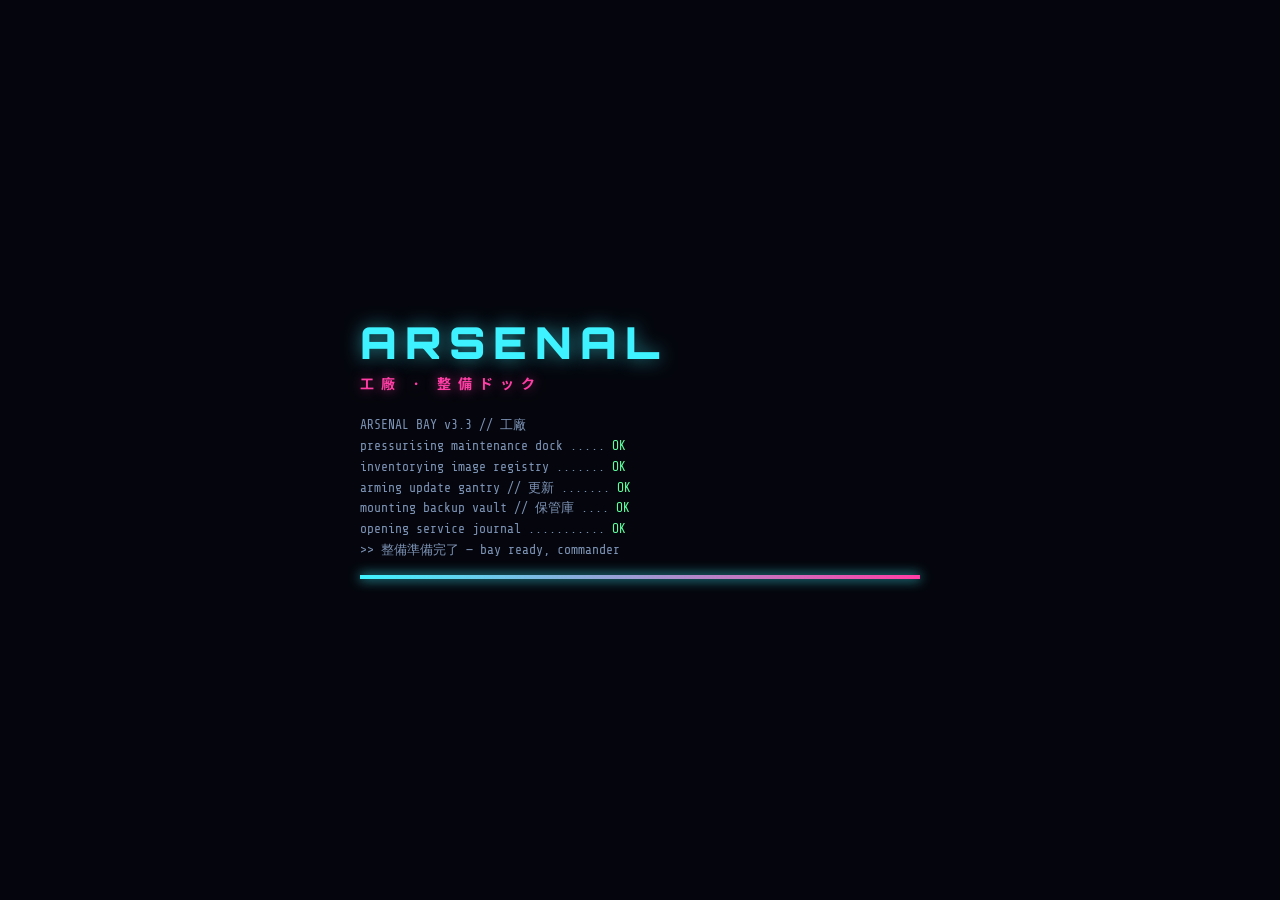
==== commit 61abeaa5: "v3.3.1: ARSENAL card redesign, boot intros for GATE and ARSENAL" ====
--- a/app/static/arsenal.html
+++ b/app/static/arsenal.html
@@ -15,6 +15,14 @@
 <body class="arsenal">
 <div class="bg-hex" aria-hidden="true"></div>
 <div class="bg-scan" aria-hidden="true"></div>
+
+<div id="boot" aria-hidden="true">
+  <div class="boot-box">
+    <div class="boot-logo">ARSENAL<span>工廠 · 整備ドック</span></div>
+    <pre id="bootLog"></pre>
+    <div class="boot-bar"><i id="bootBar"></i></div>
+  </div>
+</div>
 
 <header class="top a-top">
   <a class="brand" href="./" title="Back to system select">
